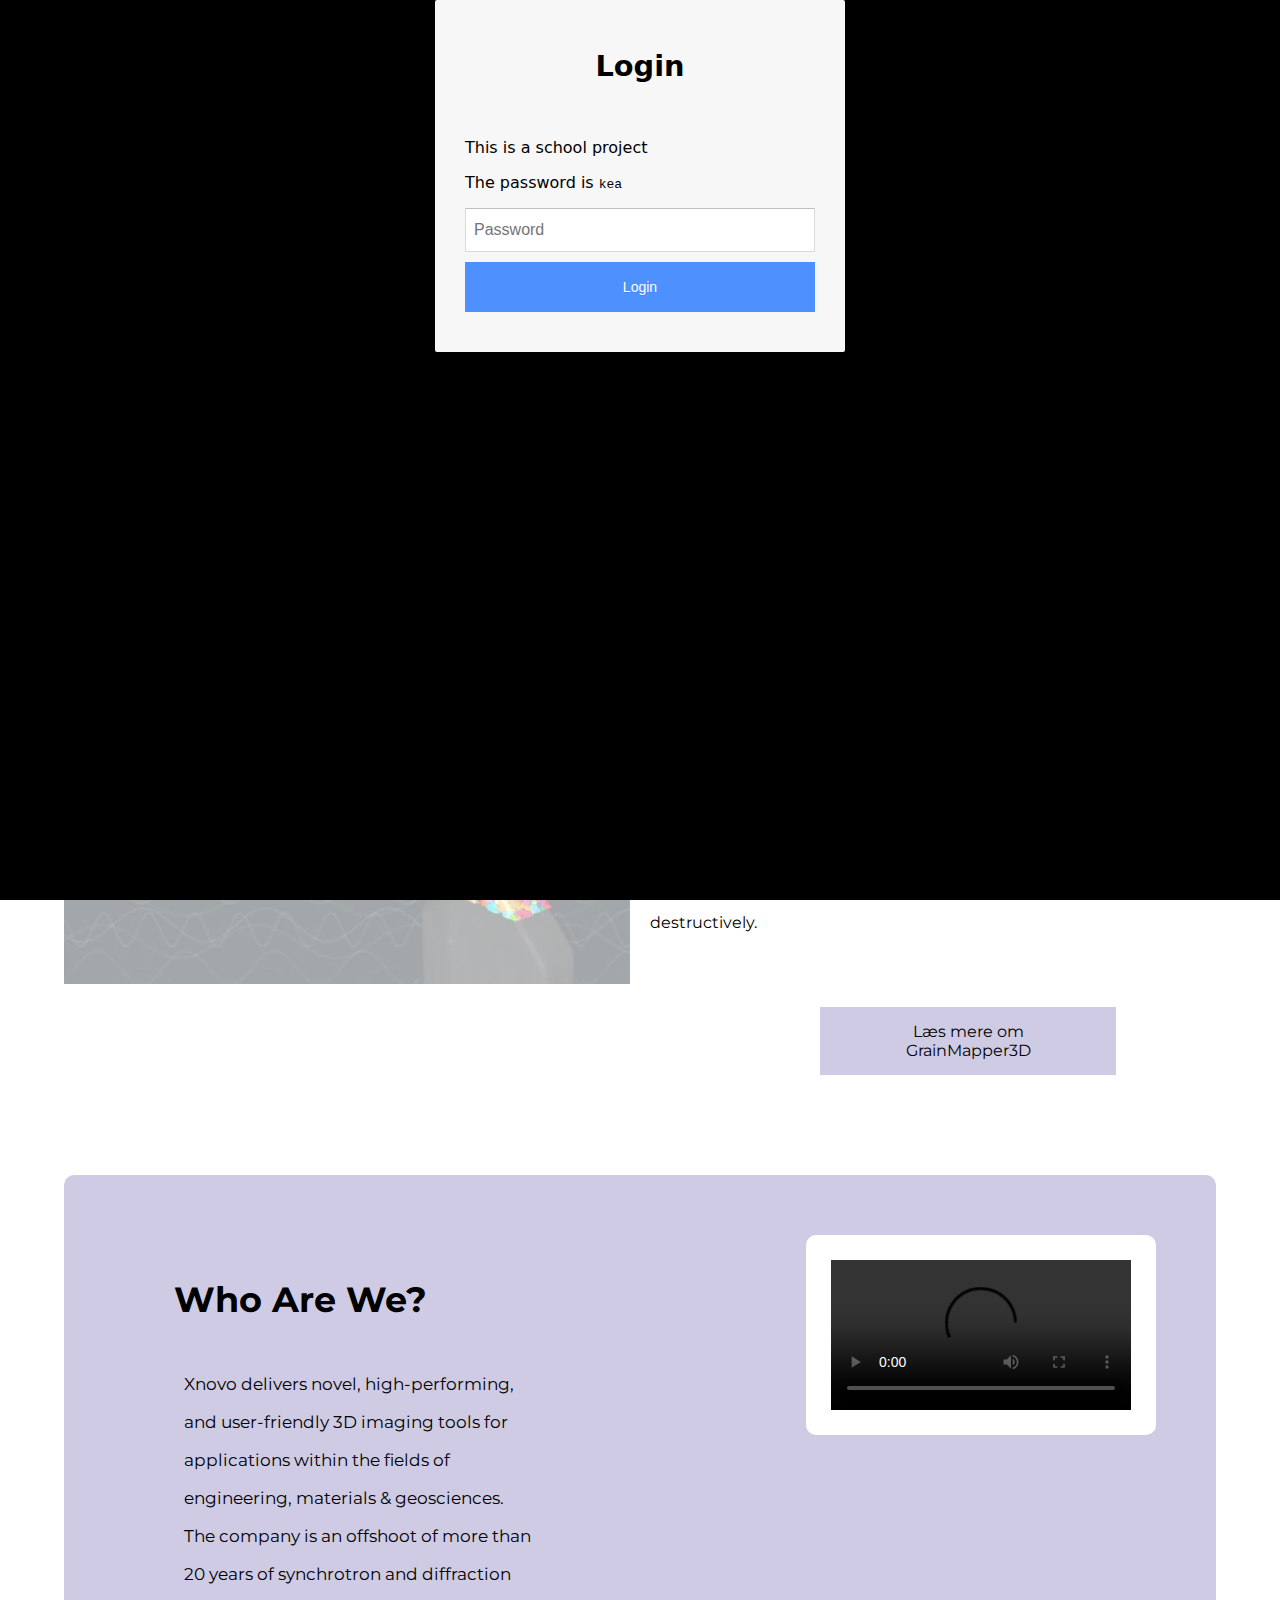
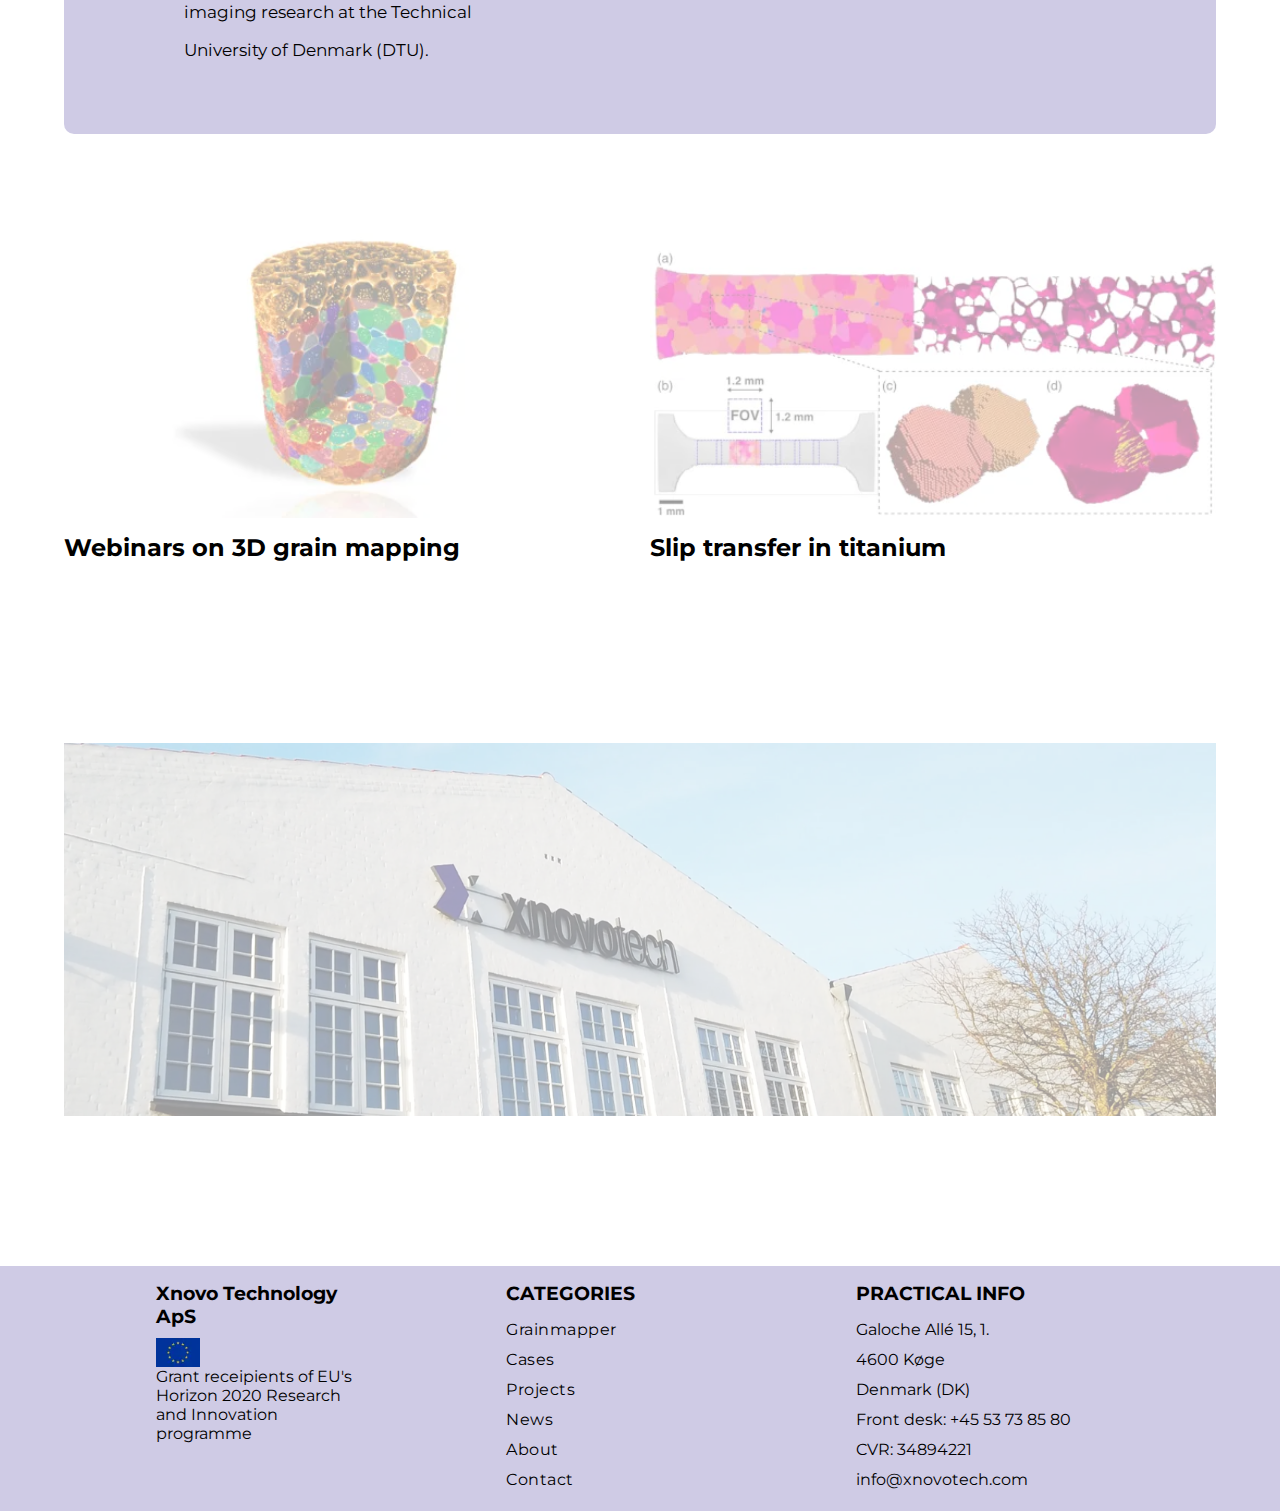
==== index.html @ 991fcd83 "tilføjet rigtig short video" ====
<!-- @format -->

<!DOCTYPE html>
<html lang="da">

<head>
    <meta charset="UTF-8" />
    <meta name="viewport" content="width=device-width, initial-scale=1.0" />
    <title>Forside</title>
    <meta name="robots" content="noindex" />

    <link rel="stylesheet" href="styles/general.css" />
    <link rel="stylesheet" href="styles/index.css" />

    <link rel="preconnect" href="https://fonts.googleapis.com" />
    <link rel="preconnect" href="https://fonts.gstatic.com" crossorigin />
    <link href="https://fonts.googleapis.com/css2?family=Montserrat&display=swap" rel="stylesheet" />
    <link rel="preconnect" href="https://fonts.googleapis.com" />
    <link rel="preconnect" href="https://fonts.gstatic.com" crossorigin />
    <link href="https://fonts.googleapis.com/css2?family=Montserrat:wght@700&display=swap" rel="stylesheet" />
    <link rel="icon" href="img/favicon_io (4)/favicon.ico" type="image/x-icon" />
</head>

<body>
    <header>
        <nav>
            <ul class="navbar">
                <a href="index.html">
                    <img src="img/logo.webp" alt="Logo" class="logo">
                </a>
                <ul class="nav-menu">
                    <li><a href="grainmapper.html">Grainmapper 3D</a></li>
                    <li><a href="cases.html">Cases</a></li>
                    <li><a href="projects.html">Projects</a></li>
                    <li><a href="news.html">News</a></li>
                    <li><a href="about.html">About</a></li>
                    <li><a href="contact.html">Contact</a></li>
                </ul>
                <div class="hamburger">
                    <span class="bar"></span>
                    <span class="bar"></span>
                    <span class="bar"></span>
                </div>
                <div class="ikon">
                    <img src="img/sog.webp" id="sog_img" alt="Søg ikon" />
                </div>
            </ul>

        </nav>


    </header>
    <main>
        <img src="img/personalebillede.webp" id="forside_img" alt="forside billede" />
        <div class="grid_1_1">
            <div>
                <img src="img/grain_forside_img.webp" alt="Grainmapper" />
            </div>
            <div>
                <h2>GrainMapper3D version 3.2</h2>
                <p>
                    We are proud to announce the release of GrainMapper3D version 3.2,
                    with advanced memory handling to accommodate larger data sets.
                    GrainMapper3D version 3.2 gives access to even larger and more
                    representative 3D maps of grain orientations and morphologies in
                    polycrystalline materials and enables correlation with complimentary
                    information on e.g. cracks, porosities and inclusions –
                    non-destructively.
                </p>
                <div id="knap">
                    <a href="grainmapper.html"><button>Læs mere om GrainMapper3D</button></a>
                </div>
            </div>
        </div>

        <div class="grid_1_1" id="baggrundsfarve">
            <div>
                <h3> Who Are We?</h3>
                <p>Xnovo delivers novel, high-performing, and user-friendly 3D imaging tools for applications within
                    the
                    fields of engineering, materials & geosciences.

                    The company is an offshoot of more than 20 years of synchrotron and diffraction imaging research at
                    the
                    Technical University of Denmark (DTU).</p>
            </div>
            <div class="short_video">
                <video controls src="http://signeaml.dk/kea/05_indhold/xnovo_short2.mp4">short video</video>
            </div>
        </div>

        <div class="grid_1_1">
            <div>
                <img src="img/webinar.webp" alt="webinar" />
                <h2>Webinars on 3D grain mapping</h2>
            </div>
            <div>
                <img src="img/IMDEA.webp" alt="imdea" />
                <h2>Slip transfer in titanium</h2>
            </div>
        </div>


        <div class="facadebillede">
            <img src="img/xnovo_facade.webp" alt="forside billede af xnovo facade" />
        </div>
    </main>

    <footer>
        <div class="row footer-columns">
            <article>
                <h3 class="footer-column_title">Xnovo Technology ApS</h3>
                <img src="img/eu_small.webp" alt="billede af eu-flag">
                <p>Grant receipients of EU's Horizon 2020 Research and Innovation programme</p>
            </article>
            <article>
                <h3 class="footer-column_title">CATEGORIES</h3>
                <ul class="footer-column_list">
                    <li> <a href="grainmapper.html">Grainmapper</a></li>
                    <li> <a href="cases.html">Cases</a></li>
                    <li> <a href="projects.html">Projects</a></li>
                    <li> <a href="news.html">News</a></li>
                    <li> <a href="about.html">About</a></li>
                    <li> <a href="contact.html">Contact</a></li>
                </ul>
            </article>
            <article>
                <h3 class="footer-column_title">PRACTICAL INFO</h3>
                <ul class="footer-column_list">
                    <li>Galoche Allé 15, 1.</li>
                    <li>4600 Køge</li>
                    <li>Denmark (DK)</li>
                    <li>Front desk: +45 53 73 85 80</li>
                    <li>CVR: 34894221</li>
                    <li>info@xnovotech.com</li>
                </ul>
            </article>
    </footer>
    <script src="java.js"></script>
    <script src="login.js"></script>
</body>

</html>
---- styles/general.css ----
/** @format */

* {
  margin: 0;
  padding: 0;
  box-sizing: border-box;
}

img {
  width: 100%;
  height: auto;
  display: block;
}

body {
  margin: 0;
  font-family: "Montserrat", sans-serif;
}

main {
  padding-left: 5%;
  padding-right: 5%;
}

footer {
  background-color: #cfcbe5;
}

footer img {
  width: 20%;
}

.row {
  display: flex;
  flex-direction: row;
  max-width: 62.5rem;
  margin-right: auto;
  margin-left: auto;
  gap: 100px;
}

.footer-columns > * {
  padding: 1rem;
  flex-basis: 25%;
}

.footer-column_list {
  list-style: none;
  line-height: 30px;
}

.footer-column_title {
  padding-bottom: 10px;
}

.footer-column_list a {
  letter-spacing: 0.5px;
  text-transform: initial;
  font-weight: normal;
  color: black;
  text-decoration: none;
  padding-top: 10px;
}

.footer-column_list a:hover {
  color: #cfcbe5;
  padding: 10px;
  border-radius: 10px;
}

@media (min-width: 850px) {
  .grid_1_1 {
    display: grid;
    grid-template-columns: 1fr 1fr;
    gap: 20px;
    padding-top: 100px;
  }
  .grid_2_1 {
    display: grid;
    grid-template-columns: 2fr 1fr;
    gap: 20px;
    padding-top: 100px;
  }
  .grid_1_2 {
    display: grid;
    grid-template-columns: 1fr 2fr;
    gap: 20px;
    padding-top: 100px;
  }

  .navbar {
    min-height: 70px;
    display: flex;
    justify-content: space-between;
    align-items: center;
    padding: 0 24px;
  }

  .nav-menu {
    display: flex;
    justify-content: space-between;
    align-items: center;
    gap: 40px;
  }
}

li {
  list-style: none;
}
a {
  color: black;
  text-decoration: none;
}

.logo {
  width: 200px;
}

.ikon {
  width: 24px;
  justify-self: end;
}

.nav-menu :hover {
  background-color: #cfcbe5;
  padding: 2px 6px;
  border-radius: 5px;
}

.hamburger {
  display: none;
  cursor: pointer;
}

@media (max-width: 850px) {
  .nav-menu {
    display: flex;
    justify-content: space-between;
    min-height: 70px;
    align-items: center;
    gap: 30px;
  }
  .bar {
    display: block;
    width: 25px;
    height: 3px;
    margin: 5px auto;
    -webkit-transition: all 0.3s ease-in-out;
    transition: all 0.3s ease-in-out;
    background-color: black;
  }
  .hamburger {
    display: block;
  }
  .hamburger.active .bar:nth-child(2) {
    opacity: 0;
  }
  .hamburger.active .bar:nth-child(1) {
    transform: translateY(8px) rotate(45deg);
  }
  .hamburger.active .bar:nth-child(3) {
    transform: translateY(-8px) rotate(-45deg);
  }

  .nav-menu {
    position: fixed;
    left: -100%;
    top: 70px;
    gap: 0;
    flex-direction: column;
    background-color: white;
    width: 100%;
    text-align: center;
    line-height: 50px;
    transition: 0.3s;
    padding: 30px;
  }

  .nav-menu.active {
    left: 0;
  }

  .nav-menu li a {
    margin: 16px 0;
  }

  .nav-menu .active {
    left: 0;
  }

  .navbar {
    min-height: 70px;
    display: grid;
    grid-template-columns: 6fr 0.5fr 0.75fr;
    align-items: center;
    padding: 0 24px;
  }
}
---- styles/index.css ----
button {
  background-color: #cfcbe5;
  border: none;
  padding: 15px 32px;
  text-align: center;
  text-decoration: none;
  display: inline-block;
  font-size: 16px;
  font-family: "Montserrat", sans-serif;
  object-position: 100%;
  margin-left: 170px;
  margin-right: 100px;
  margin-top: 50px;
}

button:hover {
  box-shadow: 0 12px 16px 0 rgba(0, 0, 0, 0.24),
    0 17px 50px 0 rgba(0, 0, 0, 0.19);
}

#forside_img {
  width: 100%;
  padding-top: 70px;
  padding-bottom: 70px;
}

.grid_1_1 {
  line-height: 30px;
  padding-top: 80px;
  padding-bottom: 80px;
}

.grid_1_1 h3 {
  padding-left: 90px;
  font-size: 35px;
}

.grid_1_1 img {
  opacity: 40%;
}
.grid_1_1 img:hover {
  opacity: 100%;
}

.facadebillede img {
  opacity: 40%;
  padding-top: 60px;
  padding-bottom: 150px;
}

.facadebillede img:hover {
  opacity: 100%;
}

.grid_1_1 p,
h4 {
  line-height: 38px;
  padding-bottom: 15px;
}

video {
  max-height: 500px;
  width: 100%;
  padding-left: 80px;
  padding-right: 80px;
}

h2 {
  padding-top: 15px;
  padding-bottom: 20px;
}

#baggrundsfarve {
  background-color: #cfcbe5;
  border-radius: 10px;
}
#baggrundsfarve p {
  padding-top: 60px;
  padding-left: 90px;
  padding-right: 90px;
}

@media (min-width: 800px) {
  .grid_1_1 {
    padding-top: 90px;
    padding-bottom: 100px;
  }

  #baggrundsfarve {
    padding-right: 10px;
    padding-bottom: 50px;
    padding-top: 60px;
  }

  #baggrundsfarve p {
    padding-top: 50px;
    padding-left: 120px;
    font-size: 17px;
  }

  #baggrundsfarve h3 {
    padding-top: 50px;
    padding-left: 110px;
  }

  video {
    max-height: 100%;
    width: 100%;
    background-color: white;
    padding: 25px;
    border-radius: 10px;
  }

  .short_video {
    max-width: 500px;
    justify-self: end;
    padding-right: 50px;
  }
}
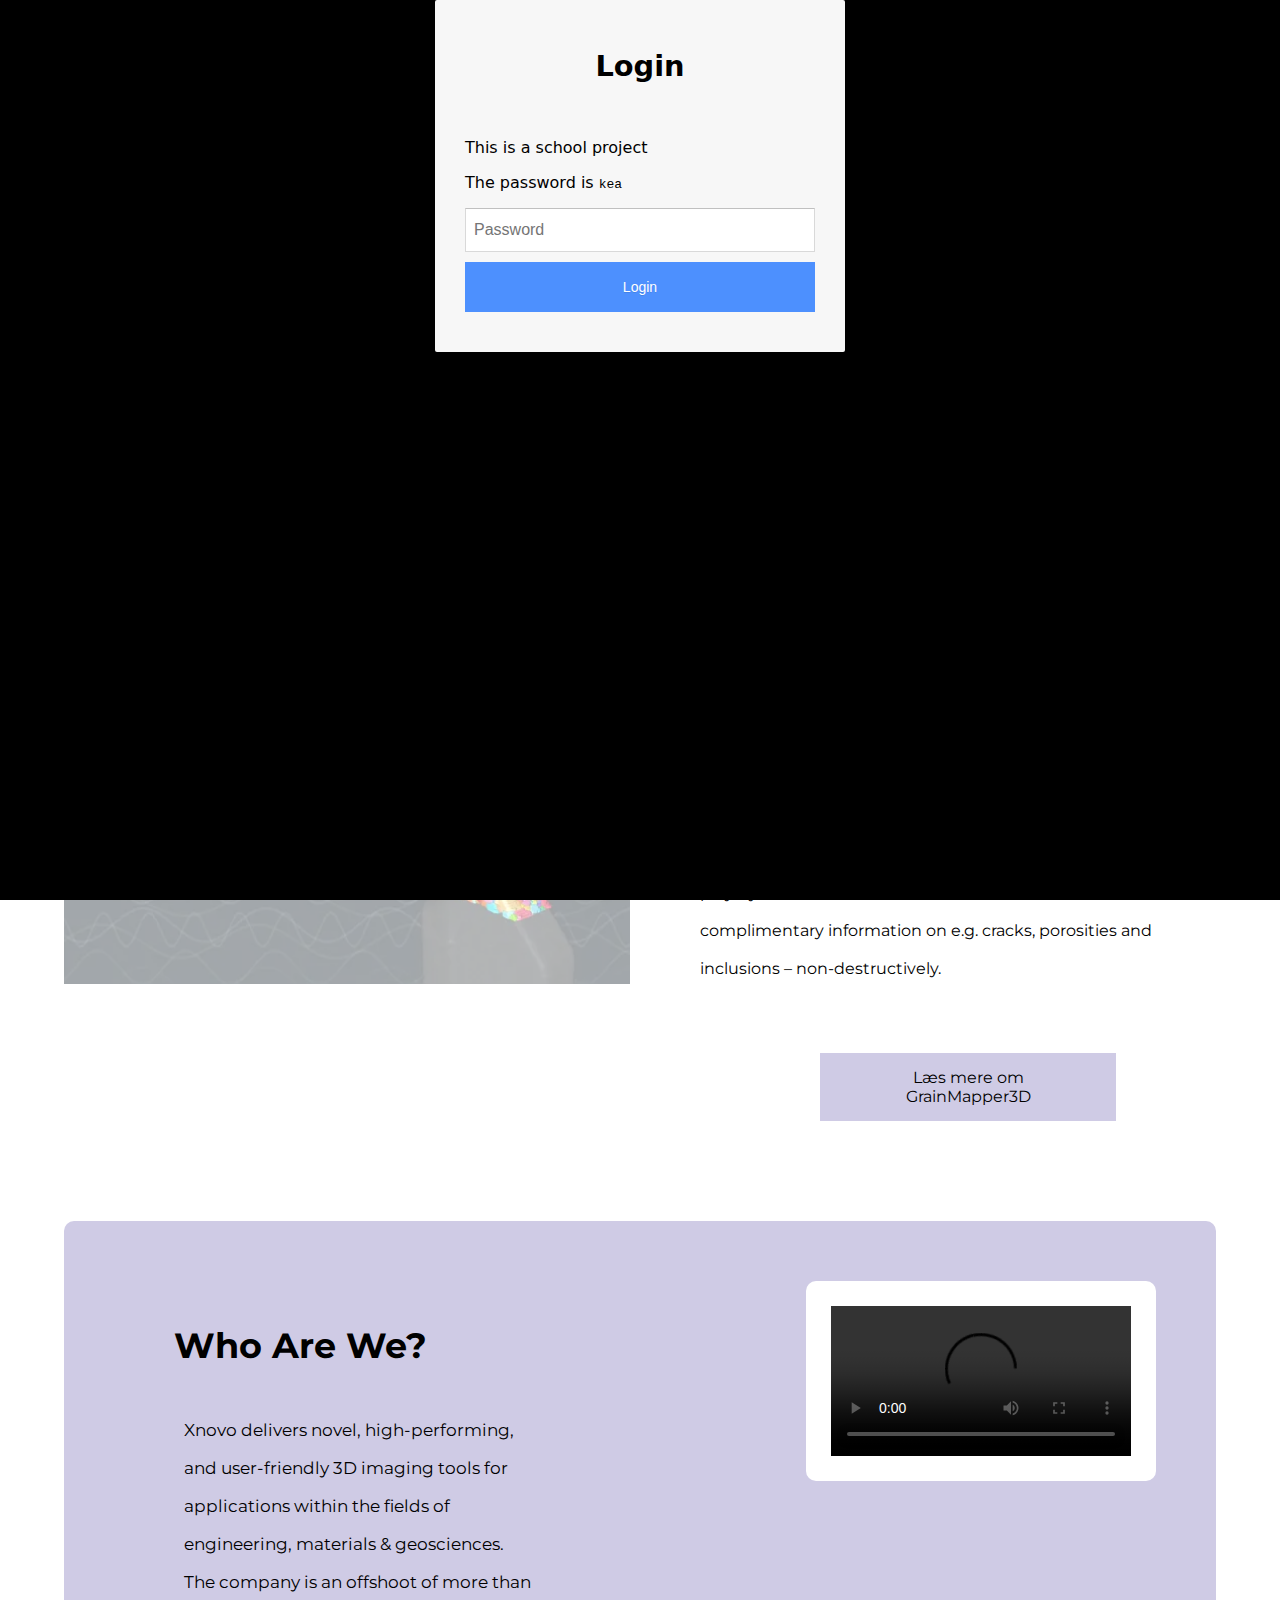
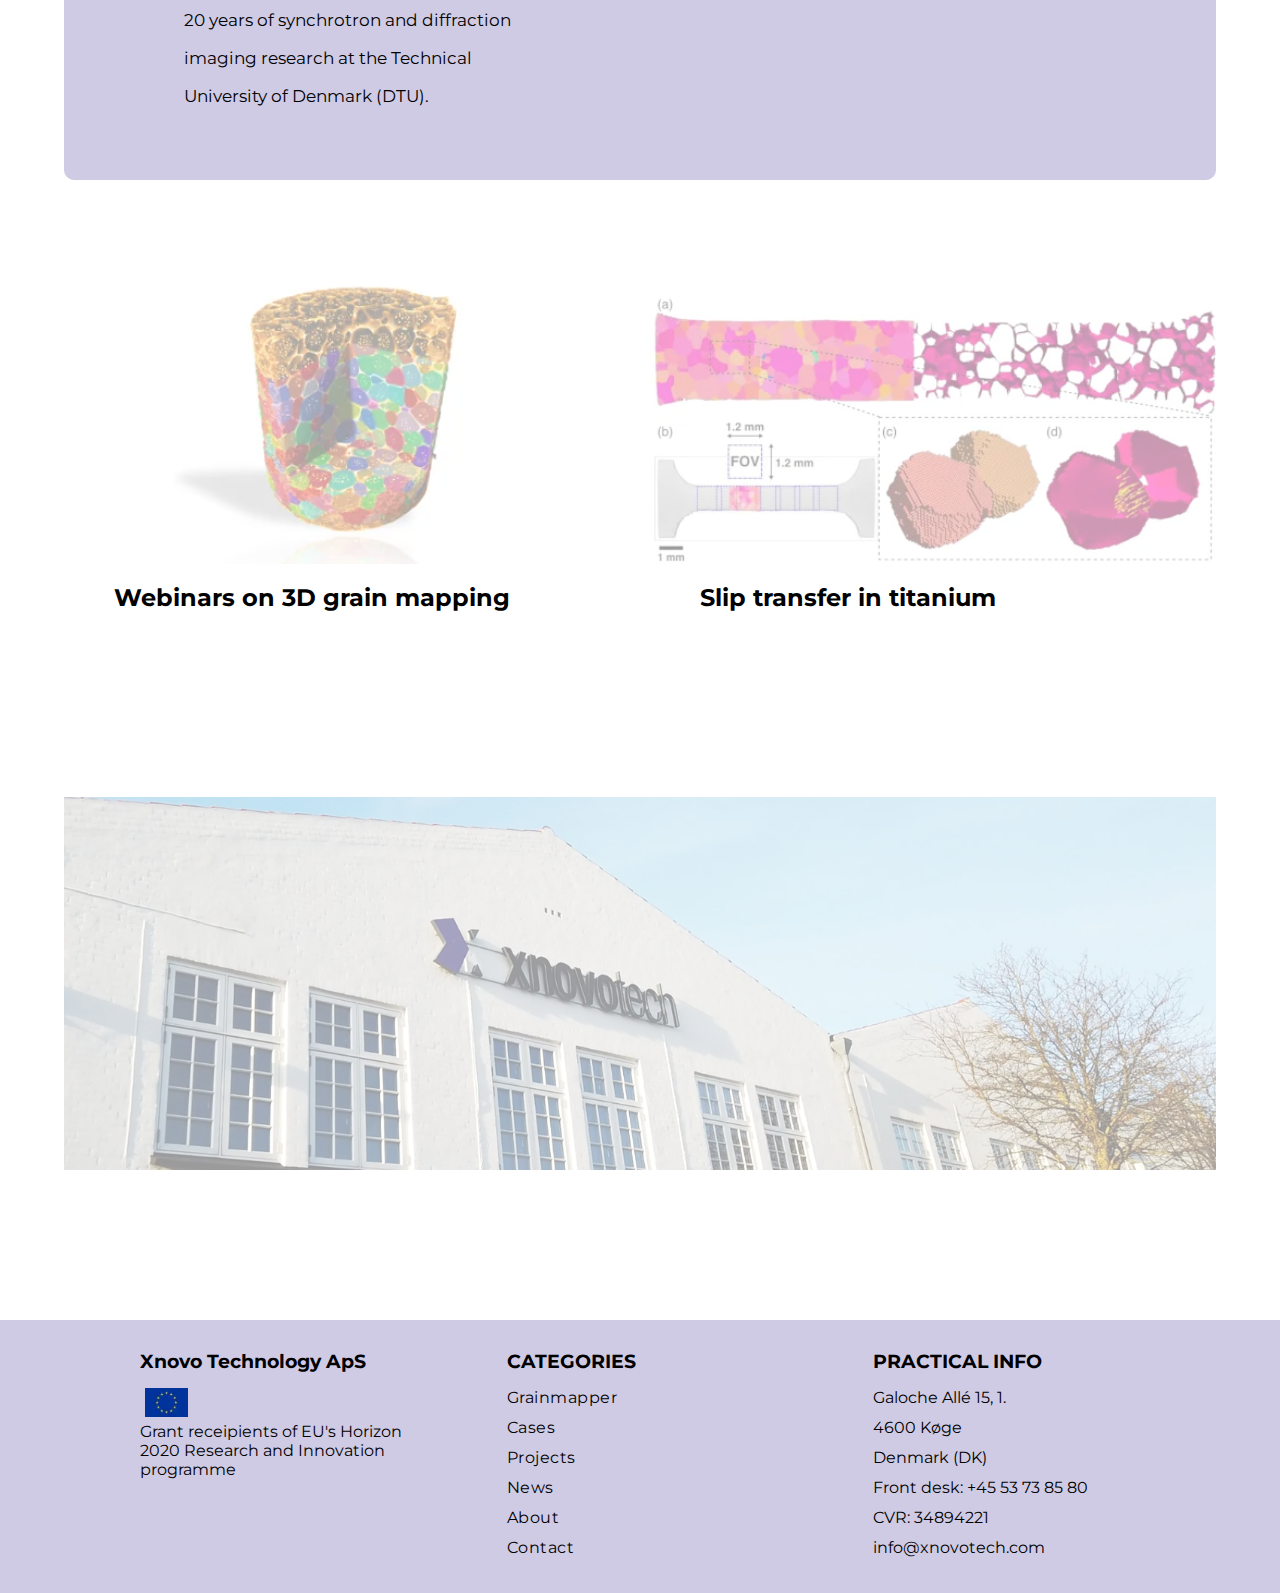
==== commit 786401b4: "footer" ====
--- a/index.html
+++ b/index.html
@@ -107,10 +107,10 @@
     </main>
 
     <footer>
-        <div class="row footer-columns">
+        <div class="grid_1_1_1">
             <article>
                 <h3 class="footer-column_title">Xnovo Technology ApS</h3>
-                <img src="img/eu_small.webp" alt="billede af eu-flag">
+                <img src="img/eu_small.webp" alt="billede af eu-flag" class="eu_img">
                 <p>Grant receipients of EU's Horizon 2020 Research and Innovation programme</p>
             </article>
             <article>
--- a/styles/general.css
+++ b/styles/general.css
@@ -30,16 +30,7 @@
   width: 20%;
 }
 
-.row {
-  display: flex;
-  flex-direction: row;
-  max-width: 62.5rem;
-  margin-right: auto;
-  margin-left: auto;
-  gap: 100px;
-}
-
-.footer-columns > * {
+.footer-columns {
   padding: 1rem;
   flex-basis: 25%;
 }
@@ -100,7 +91,30 @@
     display: flex;
     justify-content: space-between;
     align-items: center;
-    gap: 40px;
+    gap: 70px;
+    font-size: 18px;
+    padding-top: 2px;
+  }
+
+  .nav-menu .active {
+    display: flex;
+    justify-content: space-between;
+    align-items: center;
+    gap: 70px;
+    font-size: 18px;
+    padding-top: 2px;
+    background-color: #cfcbe5;
+    padding: 2px 6px;
+    border-radius: 5px;
+  }
+  .grid_1_1_1 {
+    display: grid;
+    grid-template-columns: 1fr 1fr 1fr;
+    max-width: 62.5rem;
+    margin-right: auto;
+    margin-left: auto;
+    gap: 100px;
+    padding: 30px 0 30px 0;
   }
 }
 
@@ -119,6 +133,10 @@
 .ikon {
   width: 24px;
   justify-self: end;
+}
+
+.eu_img {
+  padding: 5px;
 }
 
 .nav-menu :hover {
@@ -132,7 +150,7 @@
   cursor: pointer;
 }
 
-@media (max-width: 850px) {
+@media (max-width: 1130px) {
   .nav-menu {
     display: flex;
     justify-content: space-between;
@@ -178,6 +196,7 @@
 
   .nav-menu.active {
     left: 0;
+    z-index: 2;
   }
 
   .nav-menu li a {
@@ -191,8 +210,15 @@
   .navbar {
     min-height: 70px;
     display: grid;
-    grid-template-columns: 6fr 0.5fr 0.75fr;
+    grid-template-columns: 6fr 0.5fr 0.5fr;
     align-items: center;
     padding: 0 24px;
   }
-}
+
+  .grid_1_1_1 {
+    display: grid;
+    grid-template-rows: 0.5fr 1fr 1fr;
+    gap: 20px;
+    padding: 30px;
+  }
+}
--- a/styles/index.css
+++ b/styles/index.css
@@ -53,9 +53,11 @@
 }
 
 .grid_1_1 p,
-h4 {
+h2 {
   line-height: 38px;
   padding-bottom: 15px;
+  padding-left: 50px;
+  padding-right: 50px;
 }
 
 video {
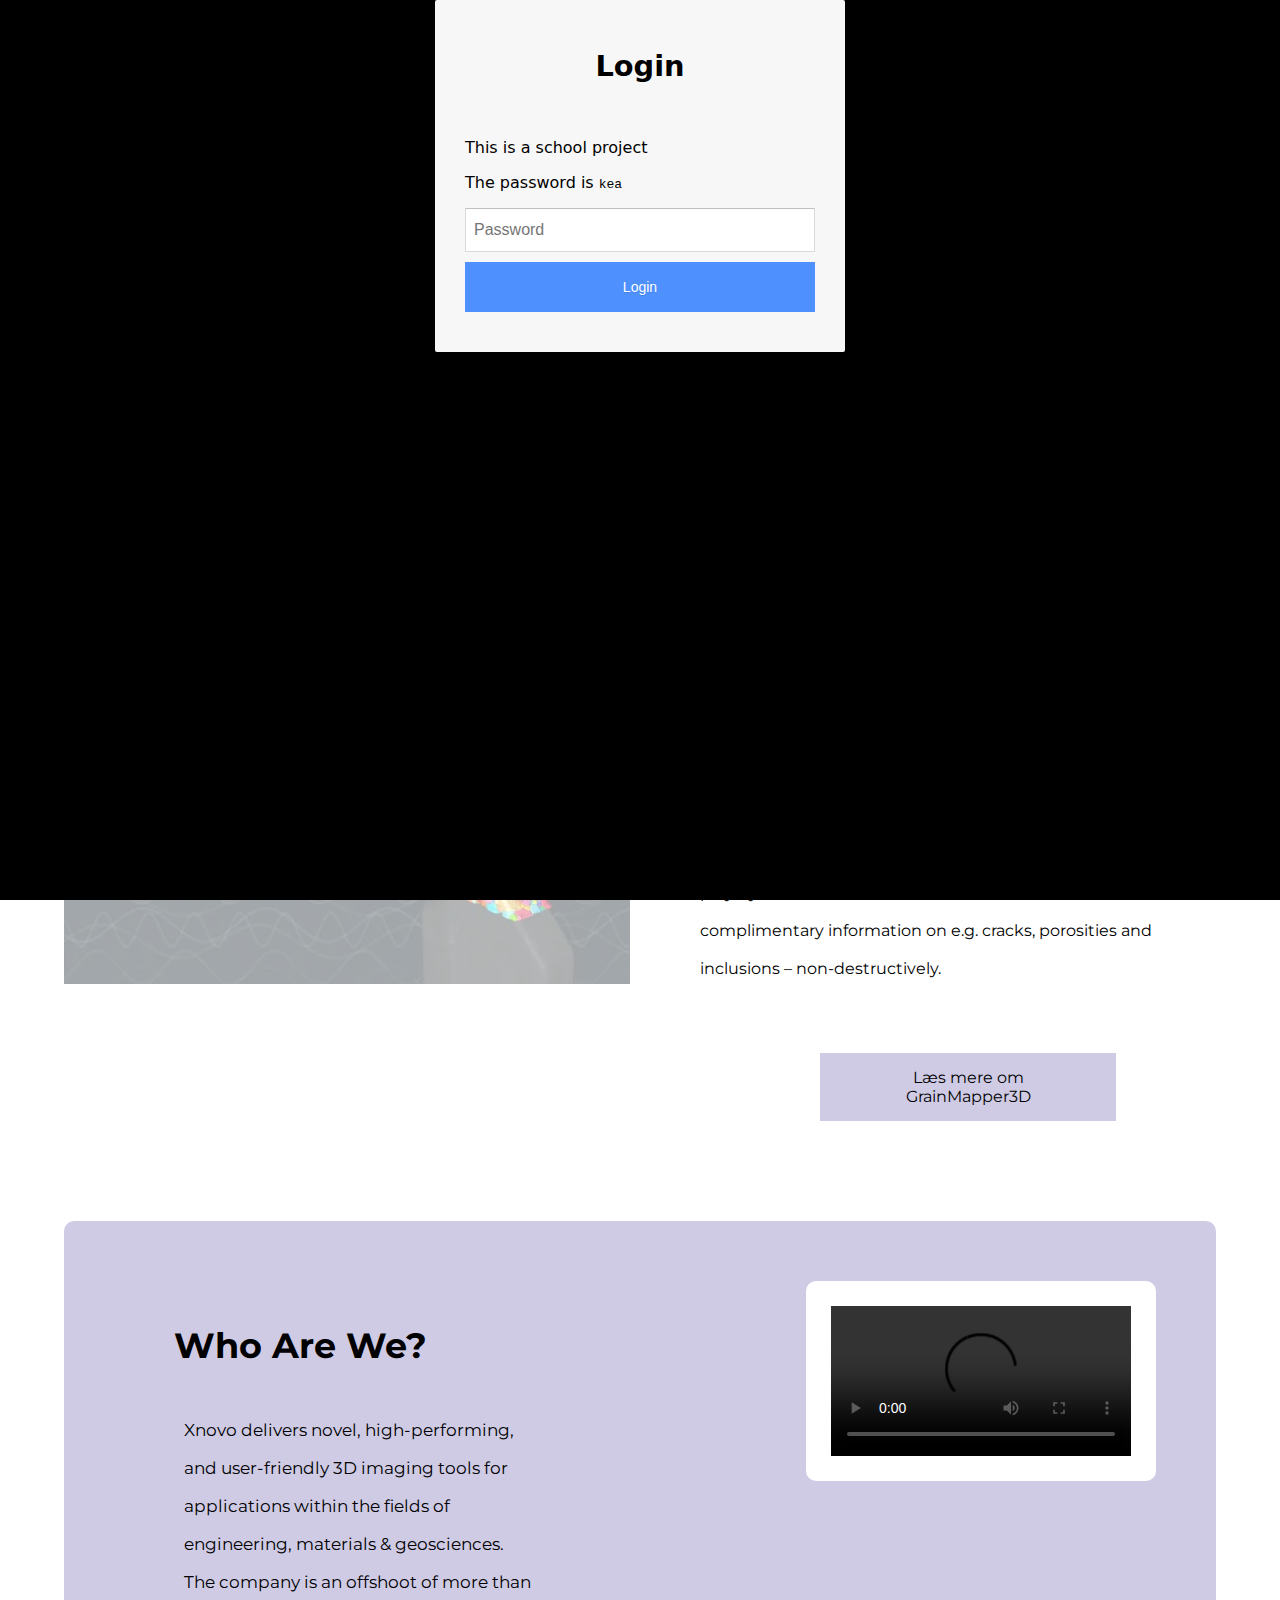
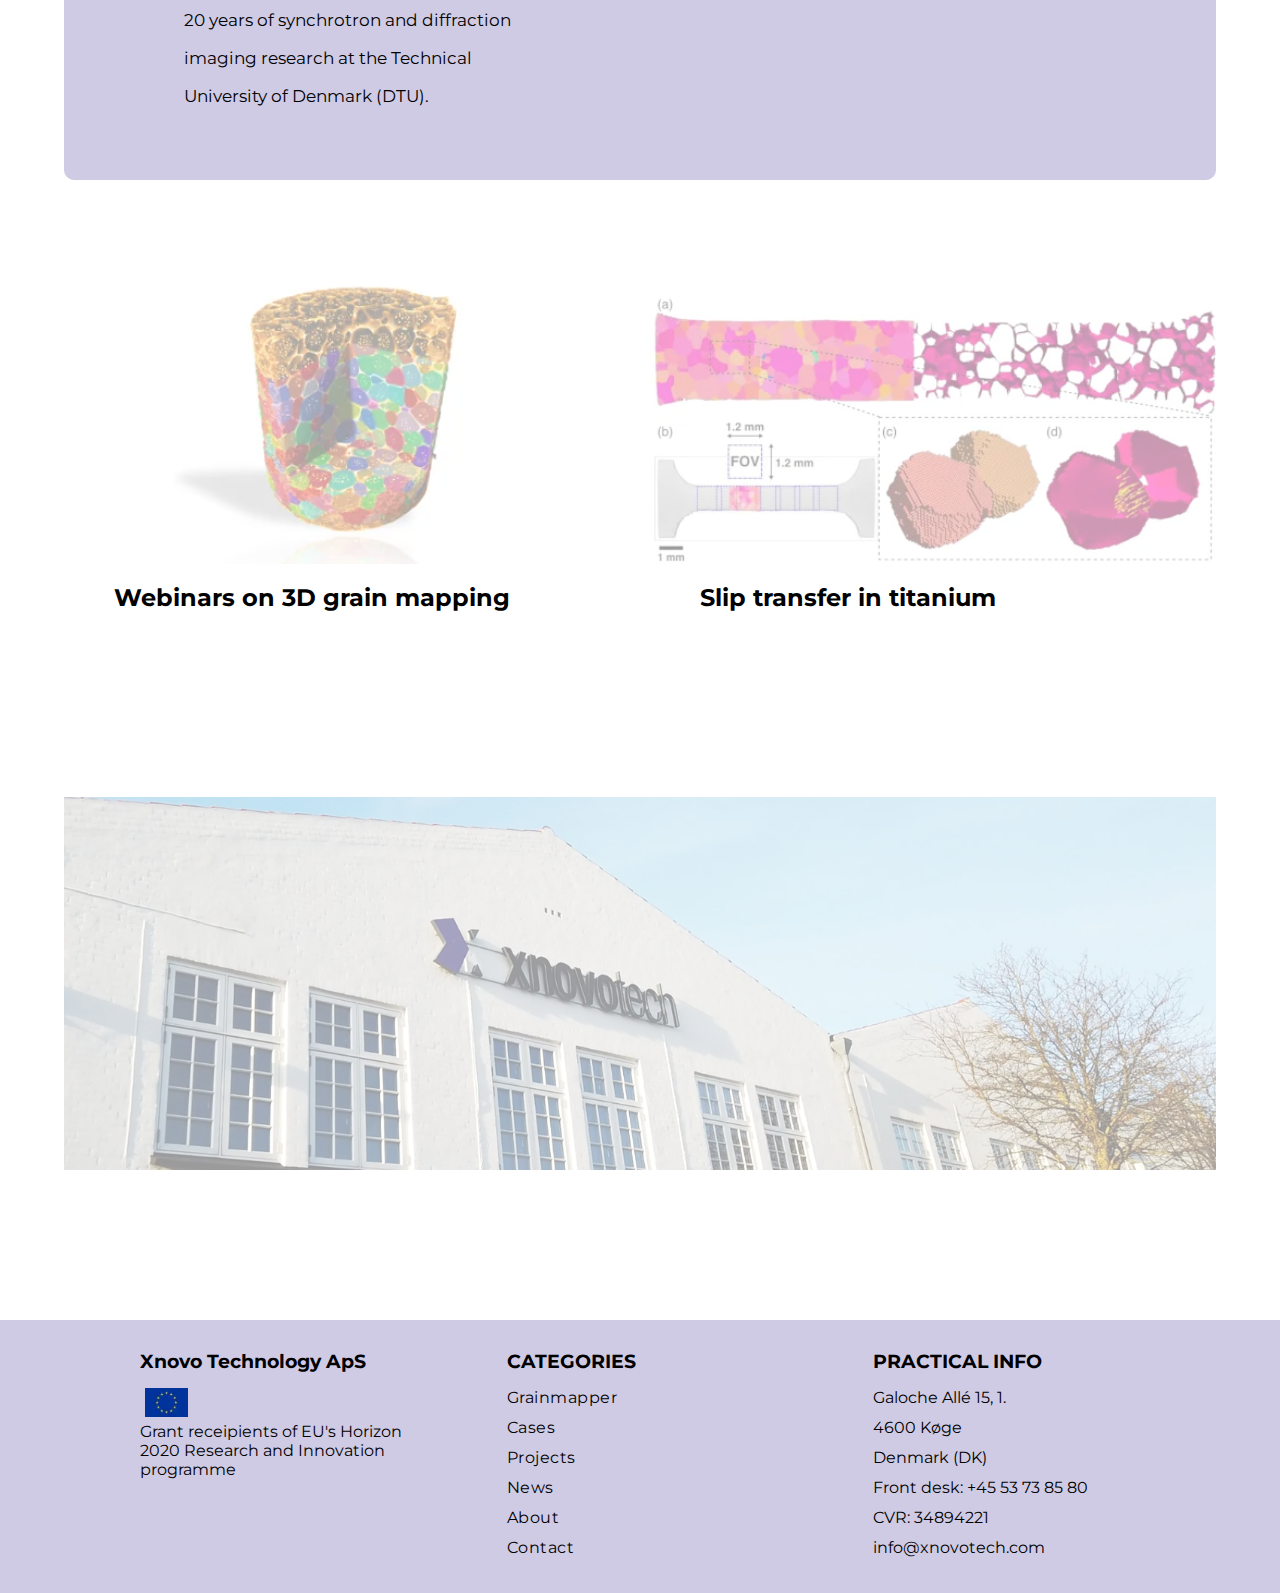
==== commit 4ec49b24: "footer" ====
--- a/index.html
+++ b/index.html
@@ -107,7 +107,7 @@
     </main>
 
     <footer>
-        <div class="grid_1_1_1">
+        <div class="grid_footer">
             <article>
                 <h3 class="footer-column_title">Xnovo Technology ApS</h3>
                 <img src="img/eu_small.webp" alt="billede af eu-flag" class="eu_img">
--- a/styles/general.css
+++ b/styles/general.css
@@ -59,7 +59,7 @@
   border-radius: 10px;
 }
 
-@media (min-width: 850px) {
+@media (min-width: 1130px) {
   .grid_1_1 {
     display: grid;
     grid-template-columns: 1fr 1fr;
@@ -107,7 +107,7 @@
     padding: 2px 6px;
     border-radius: 5px;
   }
-  .grid_1_1_1 {
+  .grid_footer {
     display: grid;
     grid-template-columns: 1fr 1fr 1fr;
     max-width: 62.5rem;
@@ -215,7 +215,7 @@
     padding: 0 24px;
   }
 
-  .grid_1_1_1 {
+  .grid_footer {
     display: grid;
     grid-template-rows: 0.5fr 1fr 1fr;
     gap: 20px;
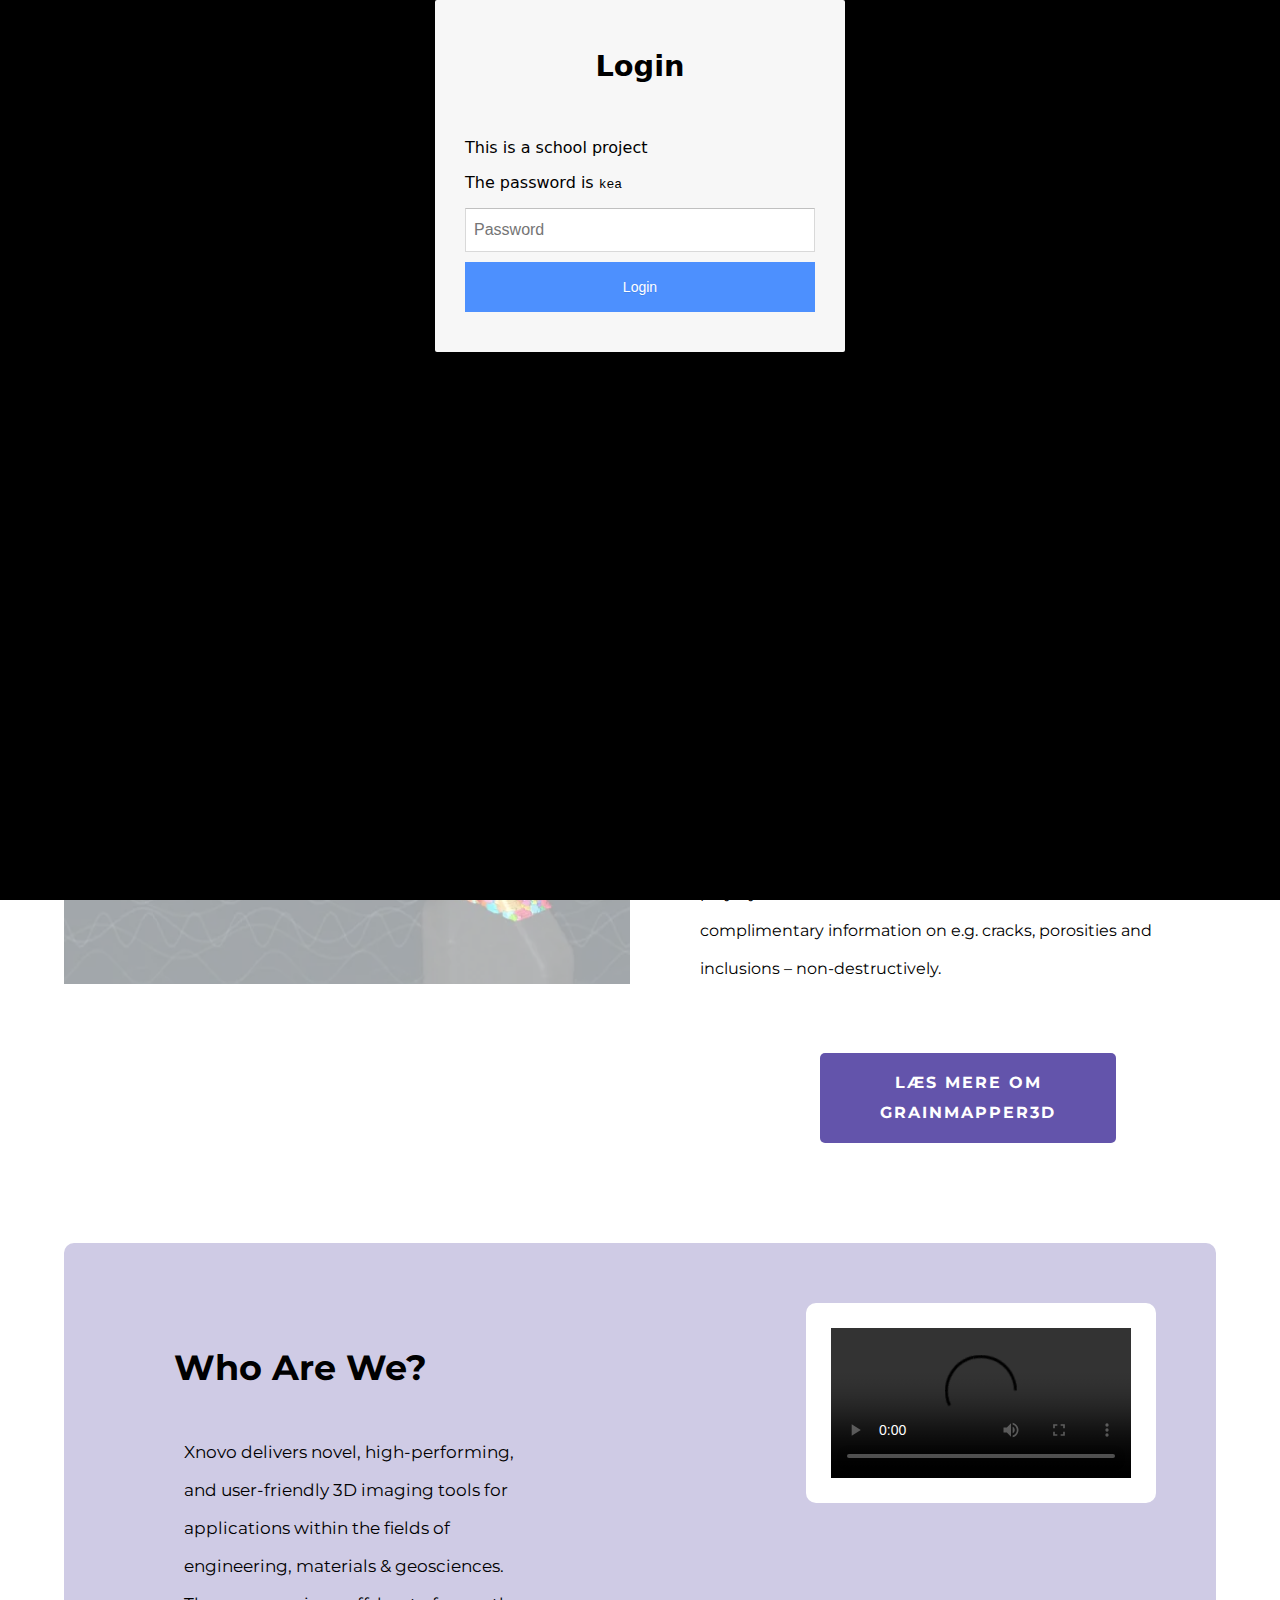
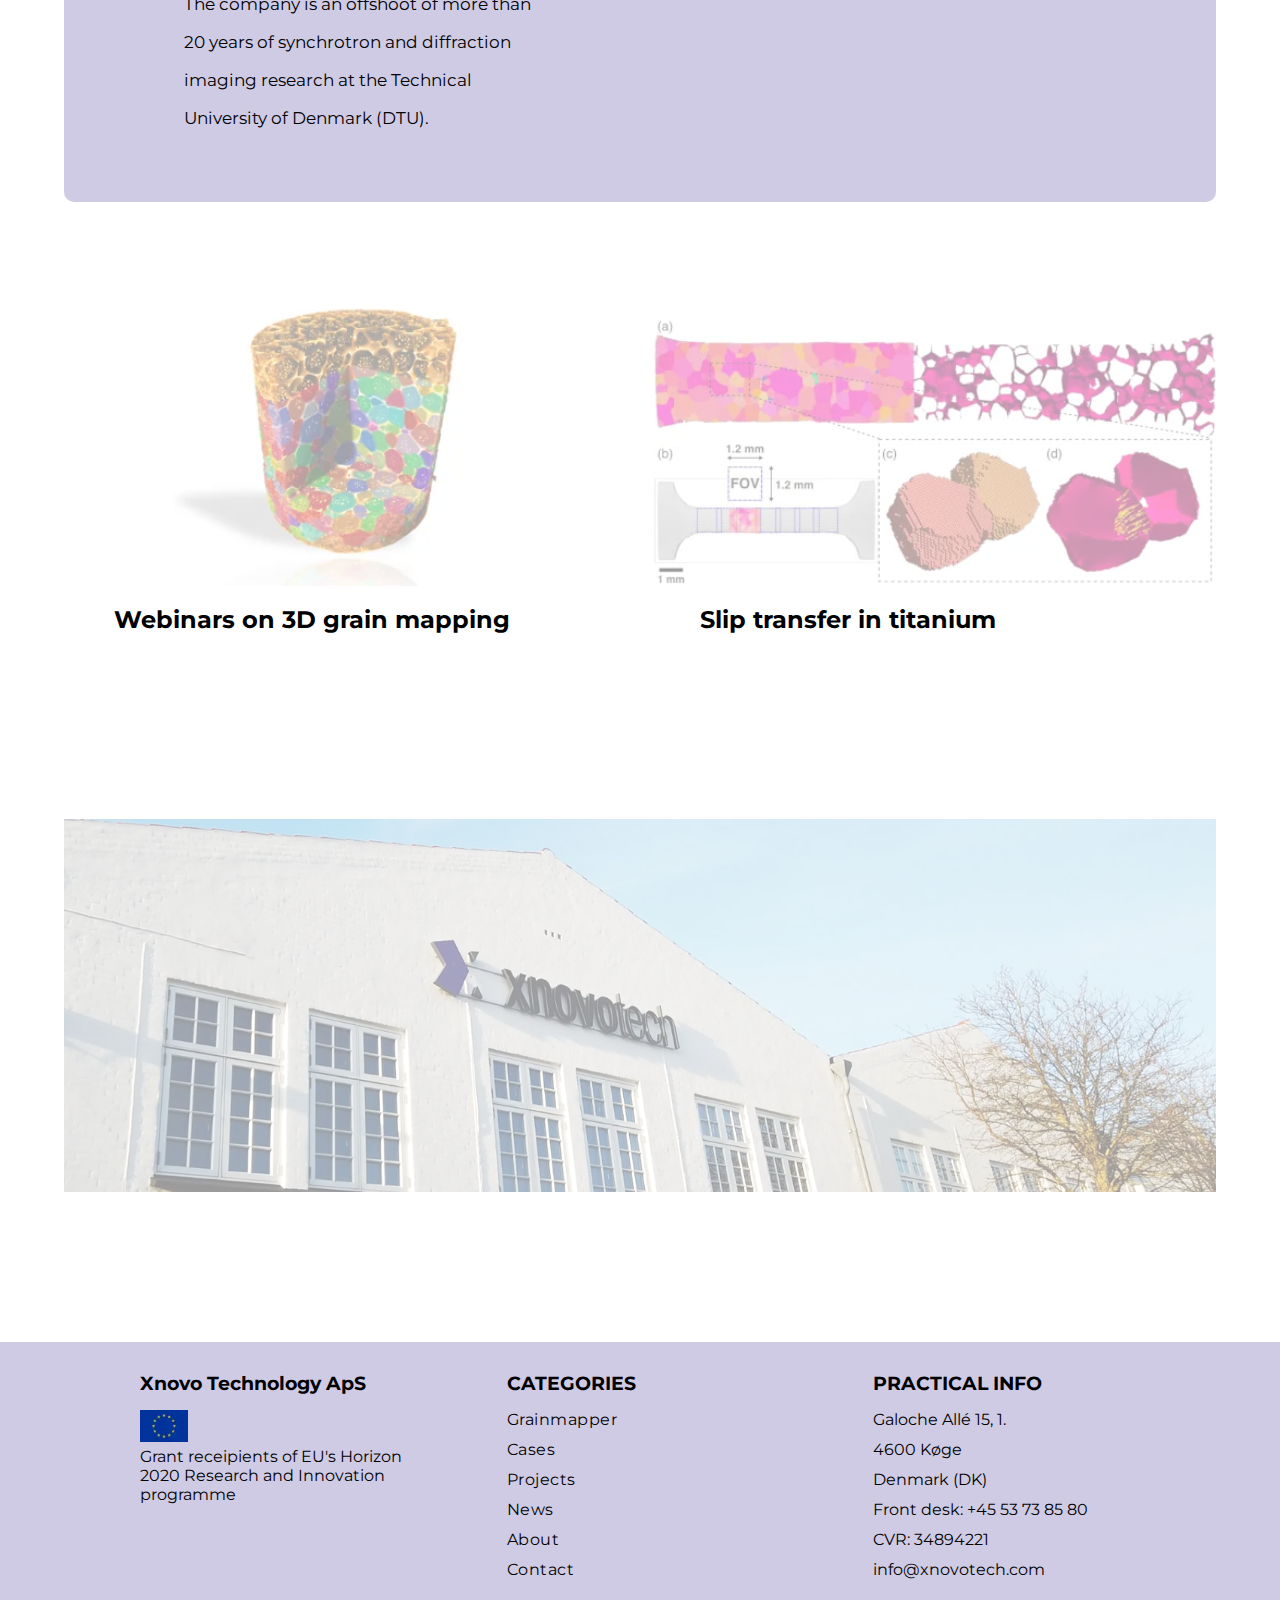
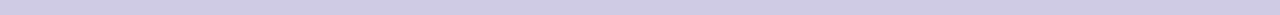
==== commit 7acc1303: "valideret index" ====
--- a/index.html
+++ b/index.html
@@ -1,5 +1,3 @@
-<!-- @format -->
-
 <!DOCTYPE html>
 <html lang="da">
 
@@ -18,13 +16,13 @@
     <link rel="preconnect" href="https://fonts.googleapis.com" />
     <link rel="preconnect" href="https://fonts.gstatic.com" crossorigin />
     <link href="https://fonts.googleapis.com/css2?family=Montserrat:wght@700&display=swap" rel="stylesheet" />
-    <link rel="icon" href="img/favicon_io (4)/favicon.ico" type="image/x-icon" />
+    <link rel="icon" href="img/favicon_io/favicon.ico" type="image/x-icon">
 </head>
 
 <body>
     <header>
         <nav>
-            <ul class="navbar">
+            <div class="navbar">
                 <a href="index.html">
                     <img src="img/logo.webp" alt="Logo" class="logo">
                 </a>
@@ -44,7 +42,7 @@
                 <div class="ikon">
                     <img src="img/sog.webp" id="sog_img" alt="Søg ikon" />
                 </div>
-            </ul>
+            </div>
 
         </nav>
 
@@ -68,7 +66,7 @@
                     non-destructively.
                 </p>
                 <div id="knap">
-                    <a href="grainmapper.html"><button>Læs mere om GrainMapper3D</button></a>
+                    <a href="grainmapper.html" class="button">Læs mere om GrainMapper3D</a>
                 </div>
             </div>
         </div>
@@ -135,6 +133,7 @@
                     <li>info@xnovotech.com</li>
                 </ul>
             </article>
+        </div>
     </footer>
     <script src="java.js"></script>
     <script src="login.js"></script>
--- a/styles/general.css
+++ b/styles/general.css
@@ -20,6 +20,14 @@
 main {
   padding-left: 5%;
   padding-right: 5%;
+}
+
+li {
+  list-style: none;
+}
+a {
+  color: black;
+  text-decoration: none;
 }
 
 footer {
@@ -54,9 +62,28 @@
 }
 
 .footer-column_list a:hover {
-  color: #cfcbe5;
+  color: #6354ab;
   padding: 10px;
   border-radius: 10px;
+}
+
+.logo {
+  width: 200px;
+}
+
+.ikon {
+  width: 24px;
+  justify-self: end;
+}
+
+.eu_img {
+  padding: 5px 5px 5px 0;
+}
+
+.nav-menu :hover {
+  background-color: #cfcbe5;
+  padding: 2px 6px;
+  border-radius: 5px;
 }
 
 @media (min-width: 1130px) {
@@ -116,38 +143,11 @@
     gap: 100px;
     padding: 30px 0 30px 0;
   }
-}
-
-li {
-  list-style: none;
-}
-a {
-  color: black;
-  text-decoration: none;
-}
-
-.logo {
-  width: 200px;
-}
-
-.ikon {
-  width: 24px;
-  justify-self: end;
-}
-
-.eu_img {
-  padding: 5px;
-}
-
-.nav-menu :hover {
-  background-color: #cfcbe5;
-  padding: 2px 6px;
-  border-radius: 5px;
-}
-
-.hamburger {
-  display: none;
-  cursor: pointer;
+
+  .hamburger {
+    display: none;
+    cursor: pointer;
+  }
 }
 
 @media (max-width: 1130px) {
@@ -218,7 +218,7 @@
   .grid_footer {
     display: grid;
     grid-template-rows: 0.5fr 1fr 1fr;
-    gap: 20px;
+    gap: 40px;
     padding: 30px;
   }
 }
--- a/styles/index.css
+++ b/styles/index.css
@@ -1,9 +1,13 @@
-button {
-  background-color: #cfcbe5;
+.button {
+  background-color: #6354ab;
+  color: white;
   border: none;
   padding: 15px 32px;
   text-align: center;
   text-decoration: none;
+  text-transform: uppercase;
+  font-weight: bold;
+  letter-spacing: 2px;
   display: inline-block;
   font-size: 16px;
   font-family: "Montserrat", sans-serif;
@@ -11,11 +15,14 @@
   margin-left: 170px;
   margin-right: 100px;
   margin-top: 50px;
+  border-radius: 5px;
 }
 
-button:hover {
+.button:hover {
   box-shadow: 0 12px 16px 0 rgba(0, 0, 0, 0.24),
     0 17px 50px 0 rgba(0, 0, 0, 0.19);
+  background-color: #cfcbe5;
+  color: #6354ab;
 }
 
 #forside_img {
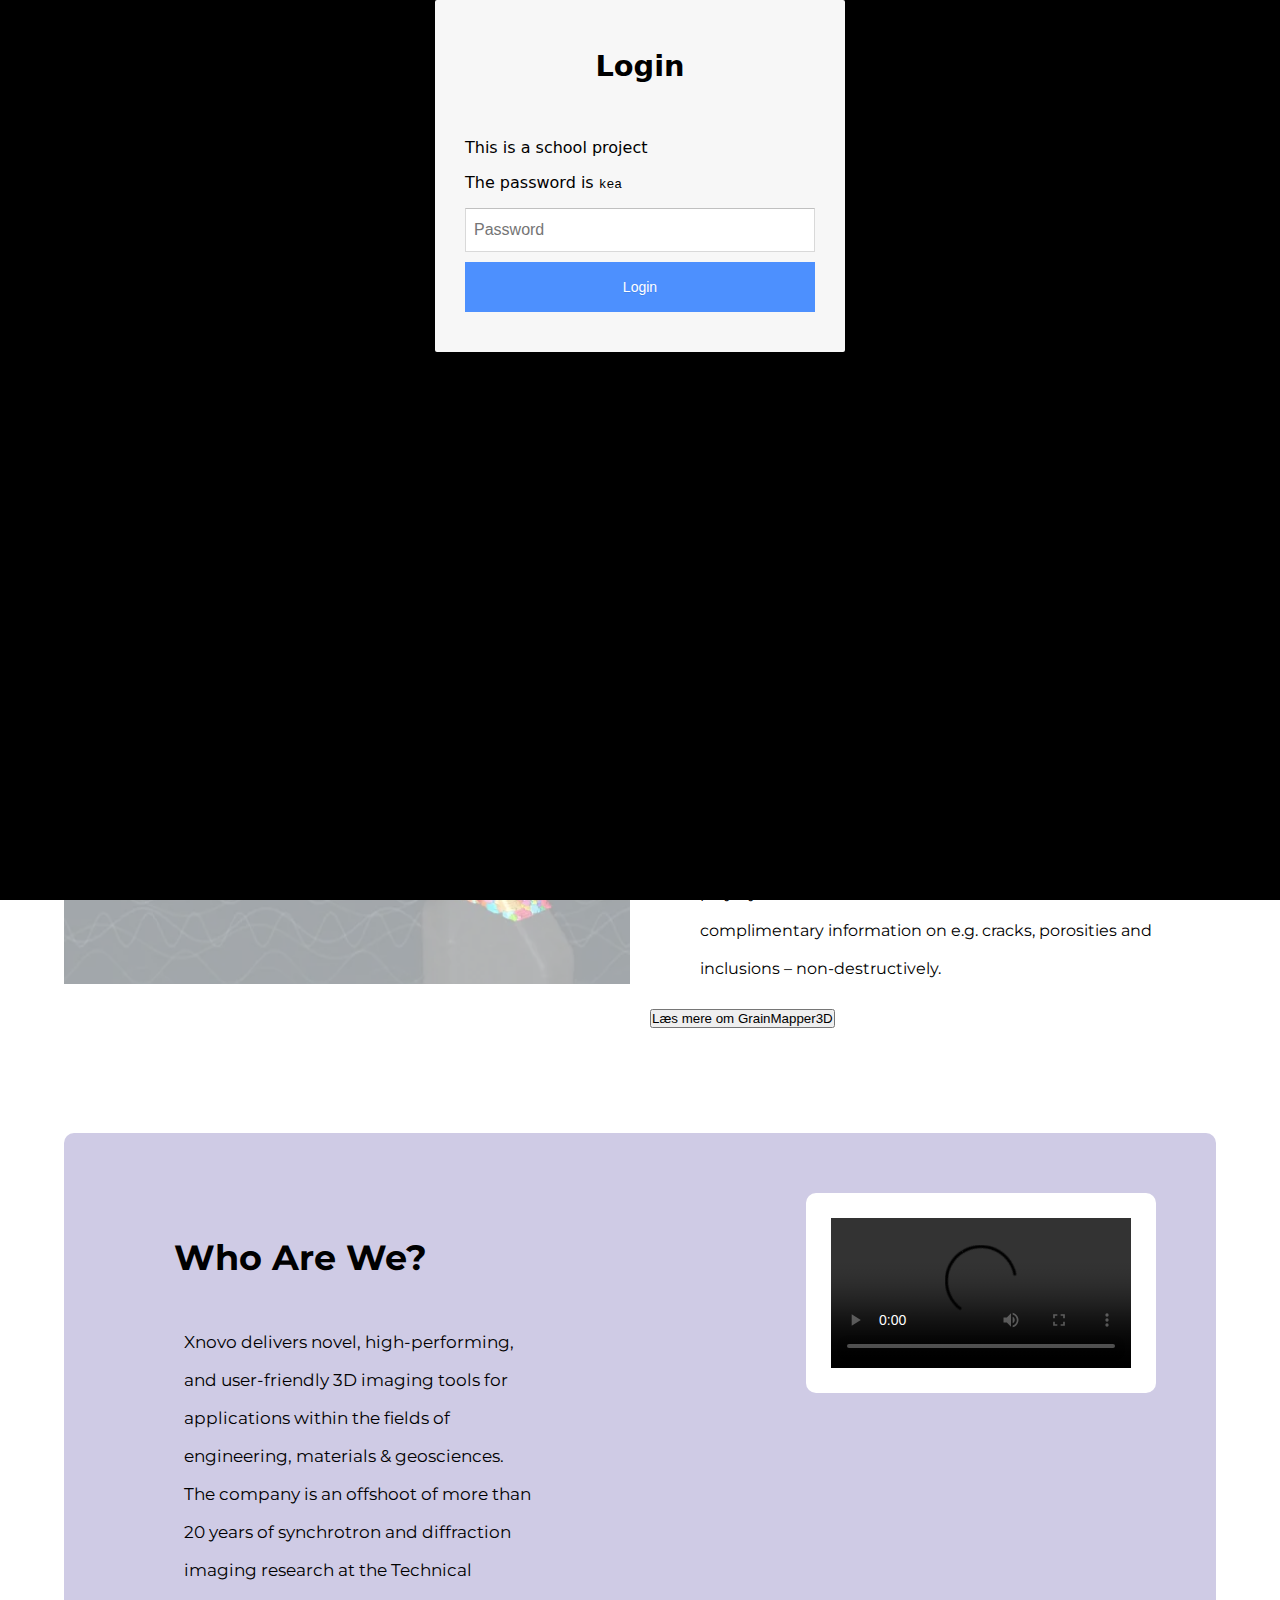
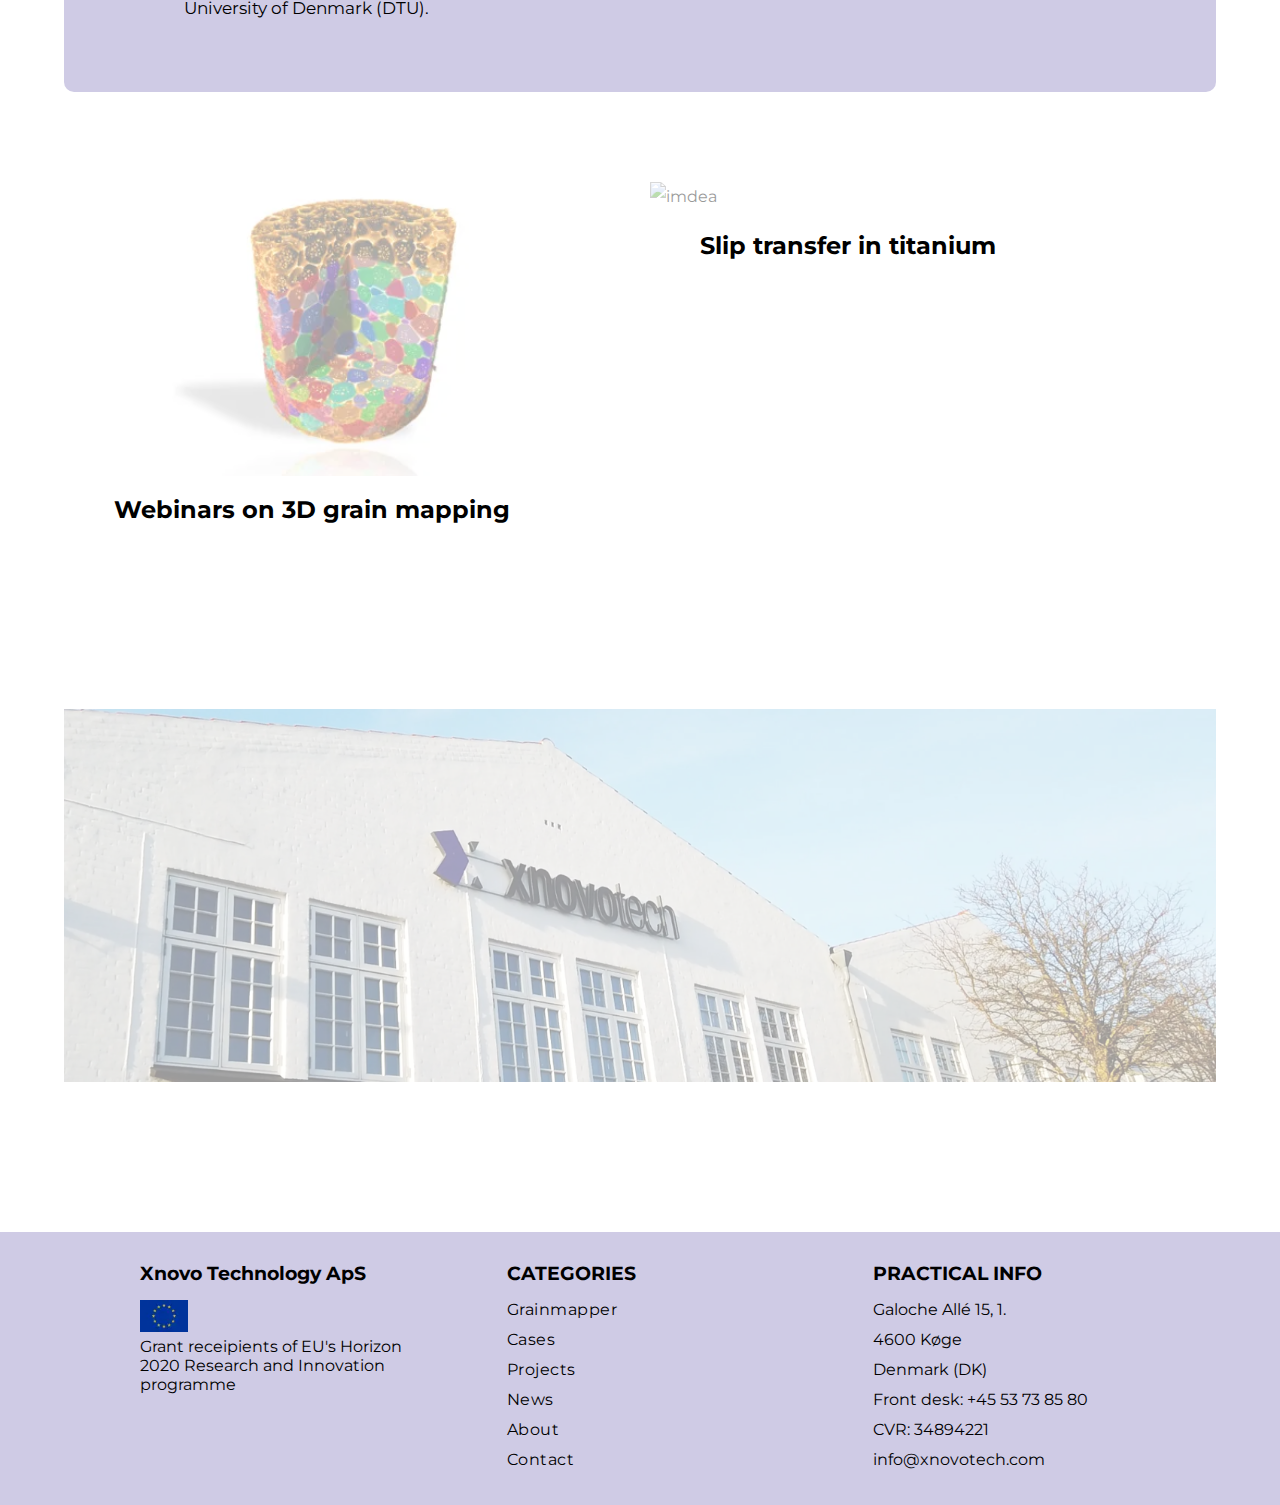
==== commit e10af866: "about validering" ====
--- a/index.html
+++ b/index.html
@@ -1,3 +1,5 @@
+<!-- @format -->
+
 <!DOCTYPE html>
 <html lang="da">
 
@@ -16,13 +18,13 @@
     <link rel="preconnect" href="https://fonts.googleapis.com" />
     <link rel="preconnect" href="https://fonts.gstatic.com" crossorigin />
     <link href="https://fonts.googleapis.com/css2?family=Montserrat:wght@700&display=swap" rel="stylesheet" />
-    <link rel="icon" href="img/favicon_io/favicon.ico" type="image/x-icon">
+    <link rel="icon" href="img/favicon_io (4)/favicon.ico" type="image/x-icon" />
 </head>
 
 <body>
     <header>
         <nav>
-            <div class="navbar">
+            <ul class="navbar">
                 <a href="index.html">
                     <img src="img/logo.webp" alt="Logo" class="logo">
                 </a>
@@ -42,7 +44,7 @@
                 <div class="ikon">
                     <img src="img/sog.webp" id="sog_img" alt="Søg ikon" />
                 </div>
-            </div>
+            </ul>
 
         </nav>
 
@@ -66,7 +68,7 @@
                     non-destructively.
                 </p>
                 <div id="knap">
-                    <a href="grainmapper.html" class="button">Læs mere om GrainMapper3D</a>
+                    <a href="grainmapper.html"><button>Læs mere om GrainMapper3D</button></a>
                 </div>
             </div>
         </div>
@@ -93,7 +95,7 @@
                 <h2>Webinars on 3D grain mapping</h2>
             </div>
             <div>
-                <img src="img/IMDEA.webp" alt="imdea" />
+                <img src="img/imdea.webp" alt="imdea" />
                 <h2>Slip transfer in titanium</h2>
             </div>
         </div>
@@ -133,7 +135,6 @@
                     <li>info@xnovotech.com</li>
                 </ul>
             </article>
-        </div>
     </footer>
     <script src="java.js"></script>
     <script src="login.js"></script>
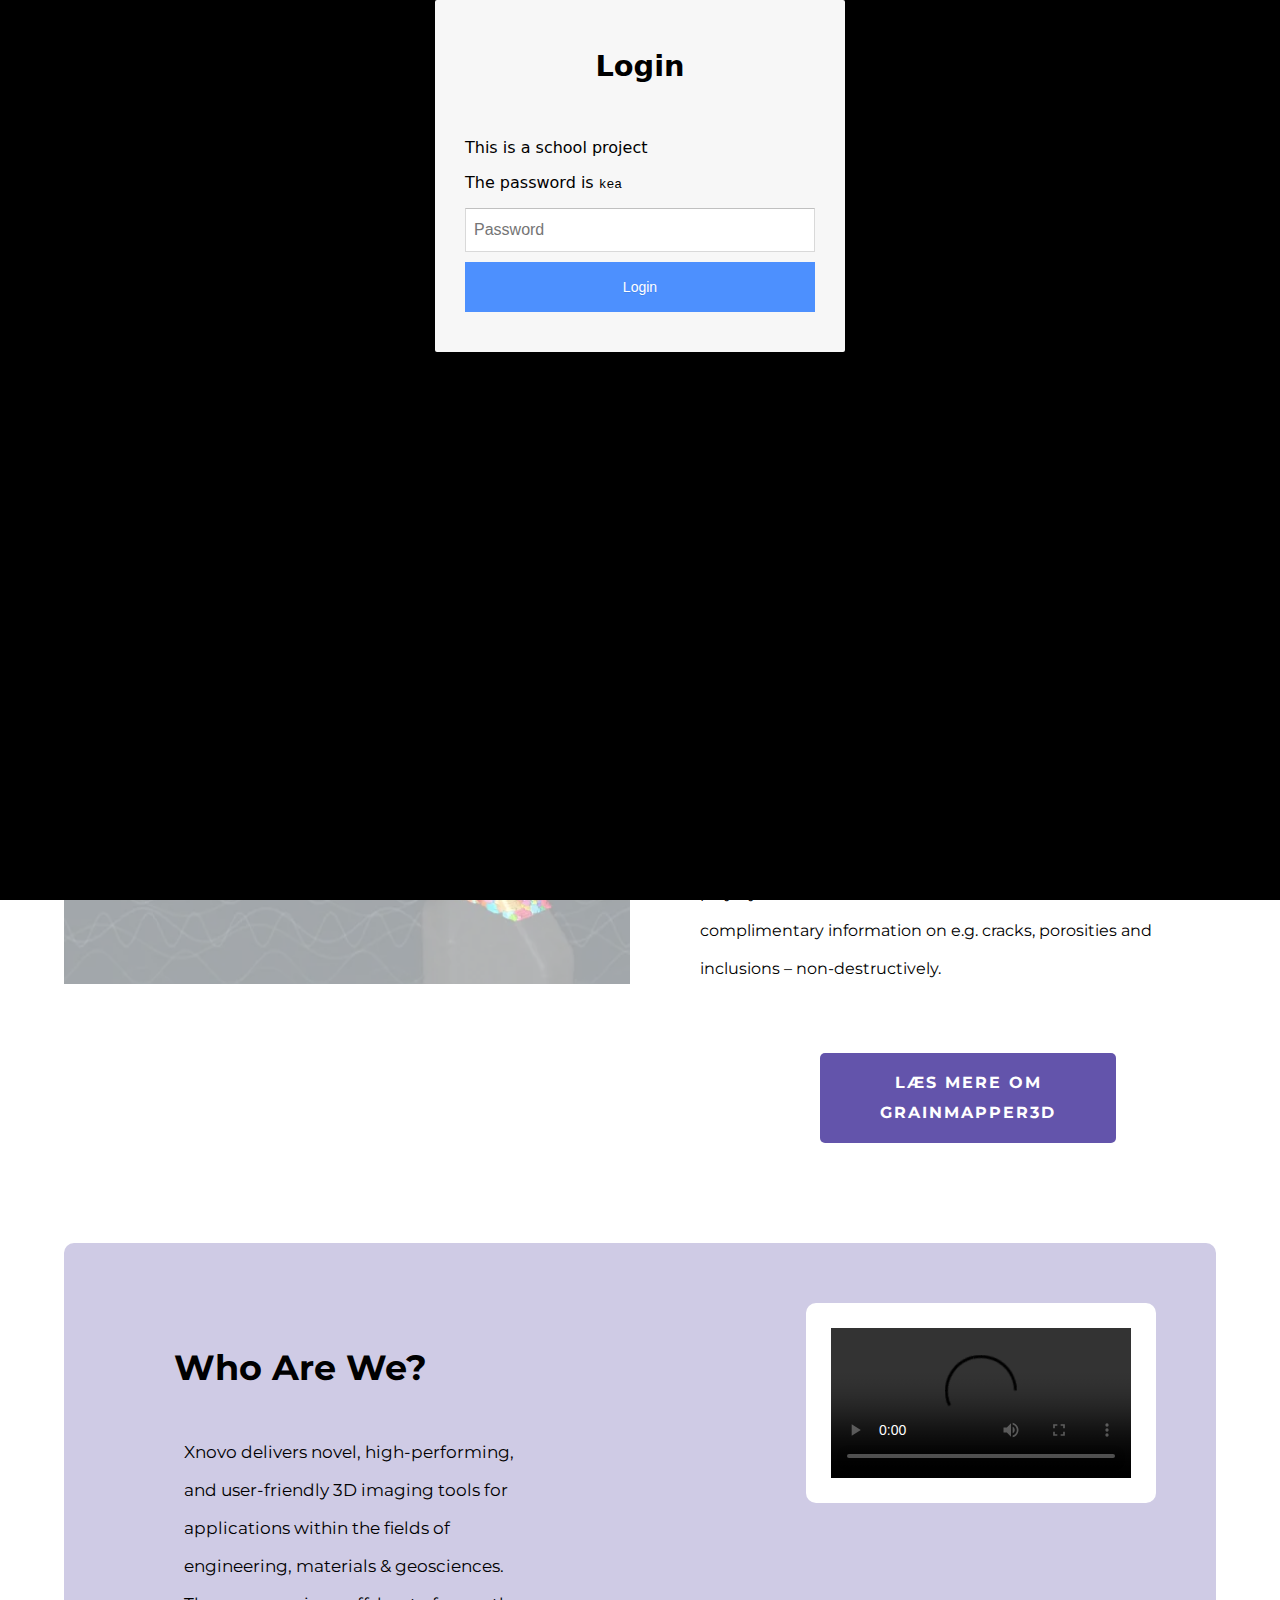
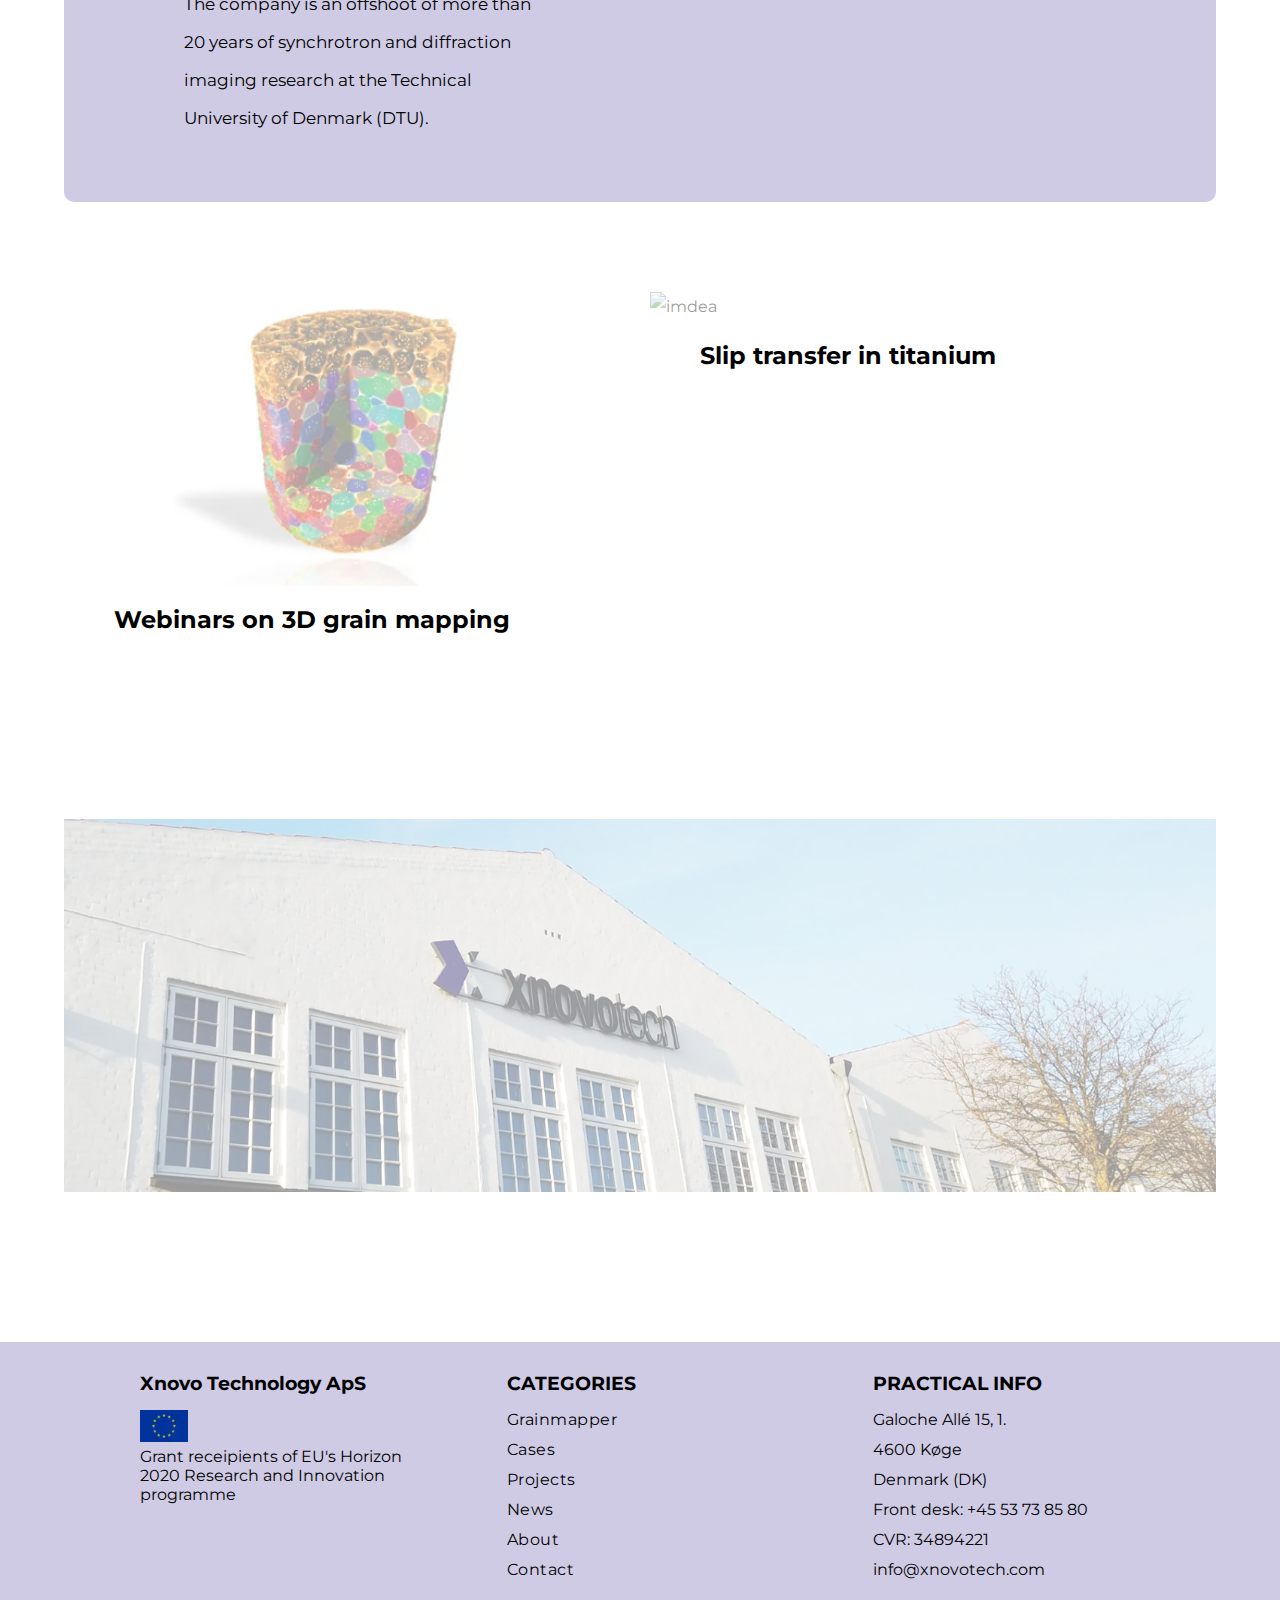
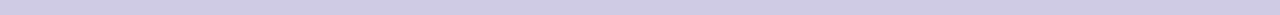
==== commit ddcb1285: "Merge branch 'master' of https://github.com/sarah0002/virksomhedssite" ====
--- a/index.html
+++ b/index.html
@@ -1,5 +1,3 @@
-<!-- @format -->
-
 <!DOCTYPE html>
 <html lang="da">
 
@@ -18,13 +16,13 @@
     <link rel="preconnect" href="https://fonts.googleapis.com" />
     <link rel="preconnect" href="https://fonts.gstatic.com" crossorigin />
     <link href="https://fonts.googleapis.com/css2?family=Montserrat:wght@700&display=swap" rel="stylesheet" />
-    <link rel="icon" href="img/favicon_io (4)/favicon.ico" type="image/x-icon" />
+    <link rel="icon" href="img/favicon_io/favicon.ico" type="image/x-icon">
 </head>
 
 <body>
     <header>
         <nav>
-            <ul class="navbar">
+            <div class="navbar">
                 <a href="index.html">
                     <img src="img/logo.webp" alt="Logo" class="logo">
                 </a>
@@ -44,7 +42,7 @@
                 <div class="ikon">
                     <img src="img/sog.webp" id="sog_img" alt="Søg ikon" />
                 </div>
-            </ul>
+            </div>
 
         </nav>
 
@@ -68,7 +66,7 @@
                     non-destructively.
                 </p>
                 <div id="knap">
-                    <a href="grainmapper.html"><button>Læs mere om GrainMapper3D</button></a>
+                    <a href="grainmapper.html" class="button">Læs mere om GrainMapper3D</a>
                 </div>
             </div>
         </div>
@@ -135,6 +133,7 @@
                     <li>info@xnovotech.com</li>
                 </ul>
             </article>
+        </div>
     </footer>
     <script src="java.js"></script>
     <script src="login.js"></script>
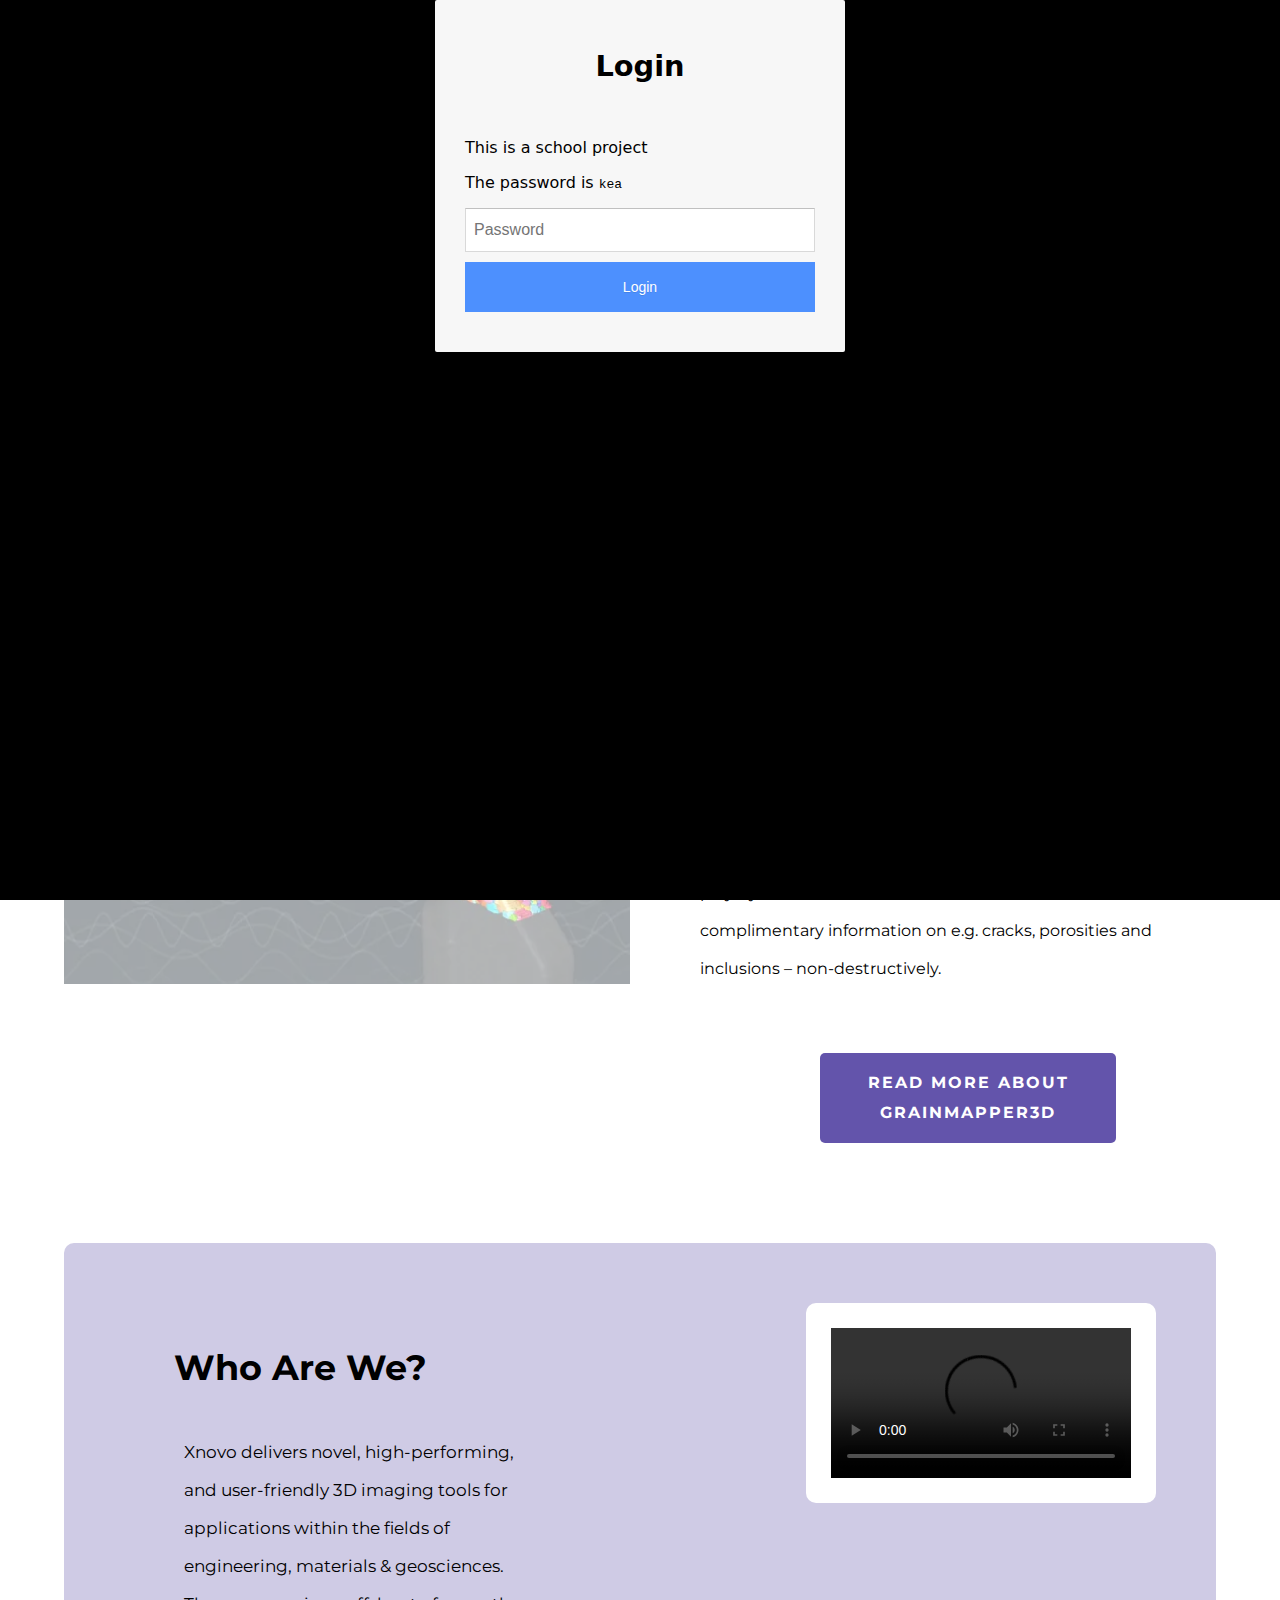
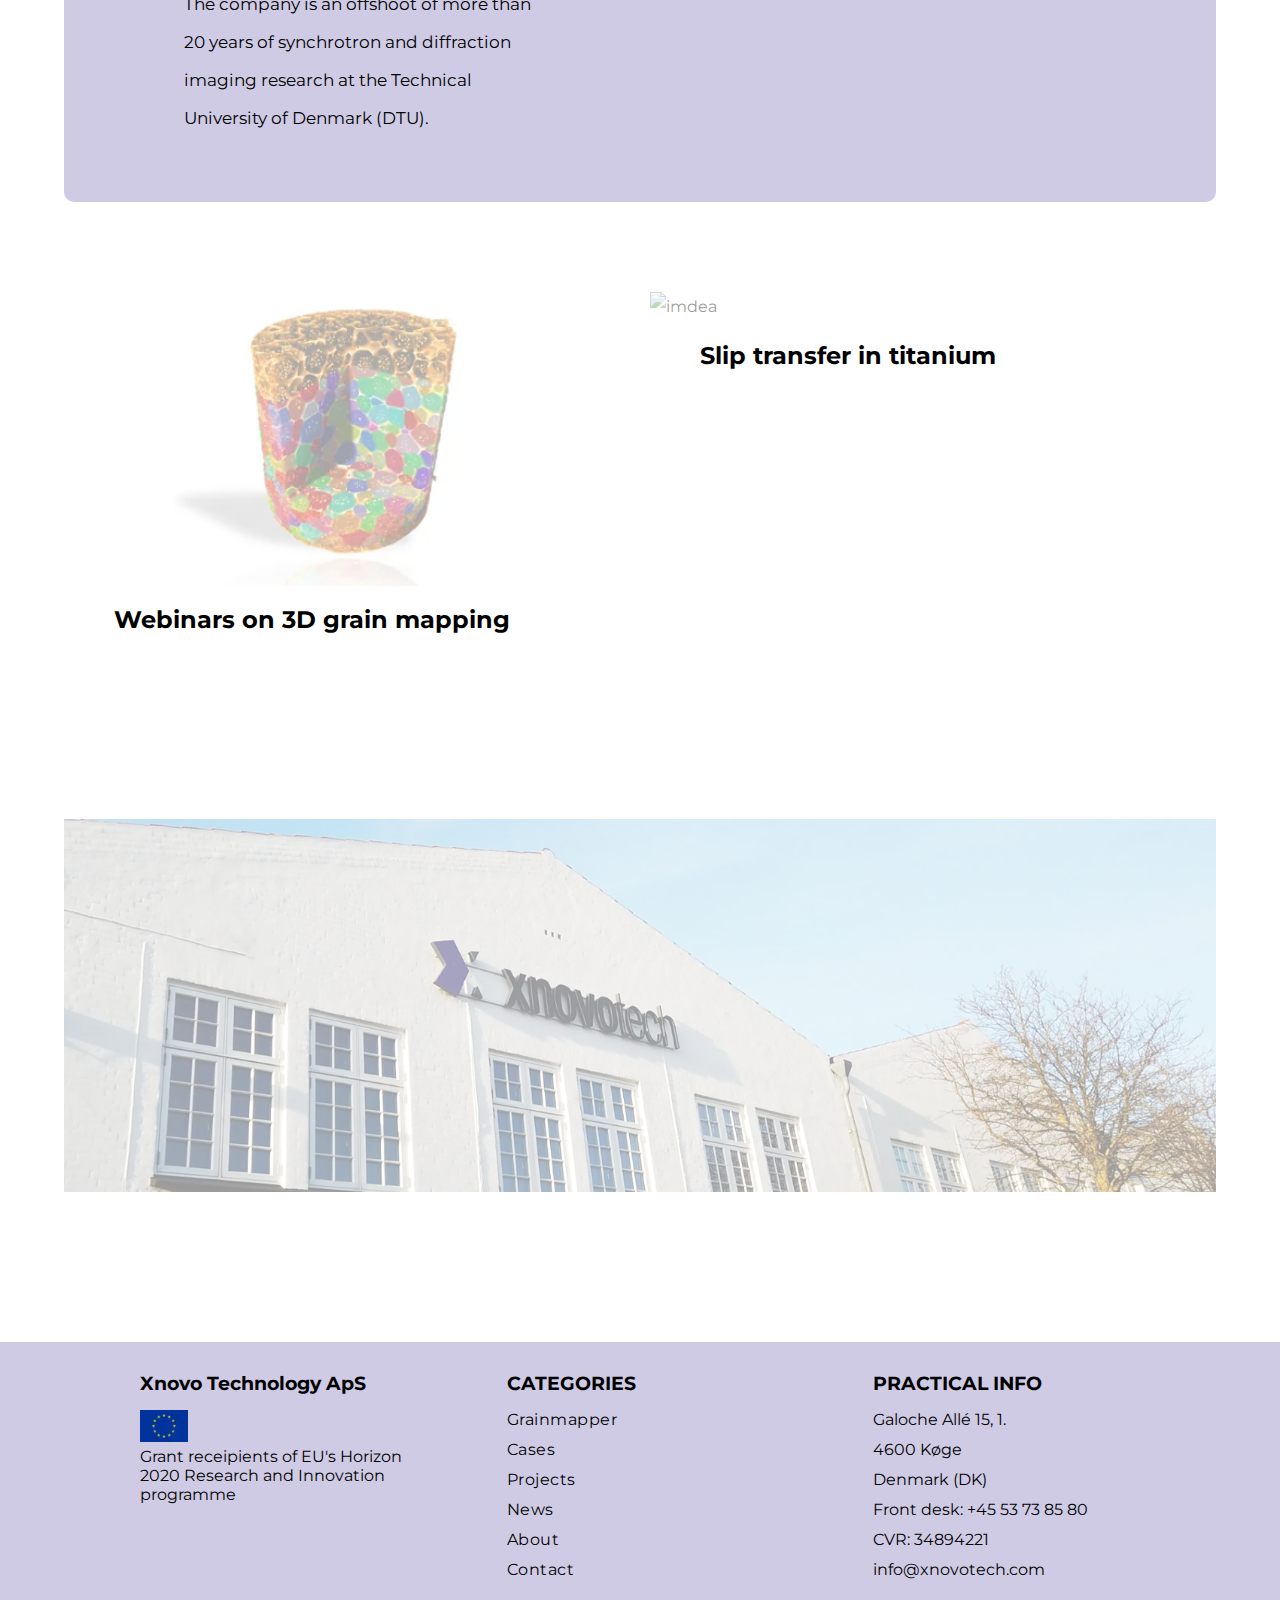
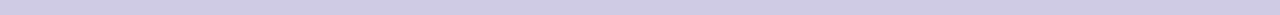
==== commit d94025c4: "Grainmapper knap på dansk" ====
--- a/index.html
+++ b/index.html
@@ -66,7 +66,7 @@
                     non-destructively.
                 </p>
                 <div id="knap">
-                    <a href="grainmapper.html" class="button">Læs mere om GrainMapper3D</a>
+                    <a href="grainmapper.html" class="button">Read more about GrainMapper3D</a>
                 </div>
             </div>
         </div>
